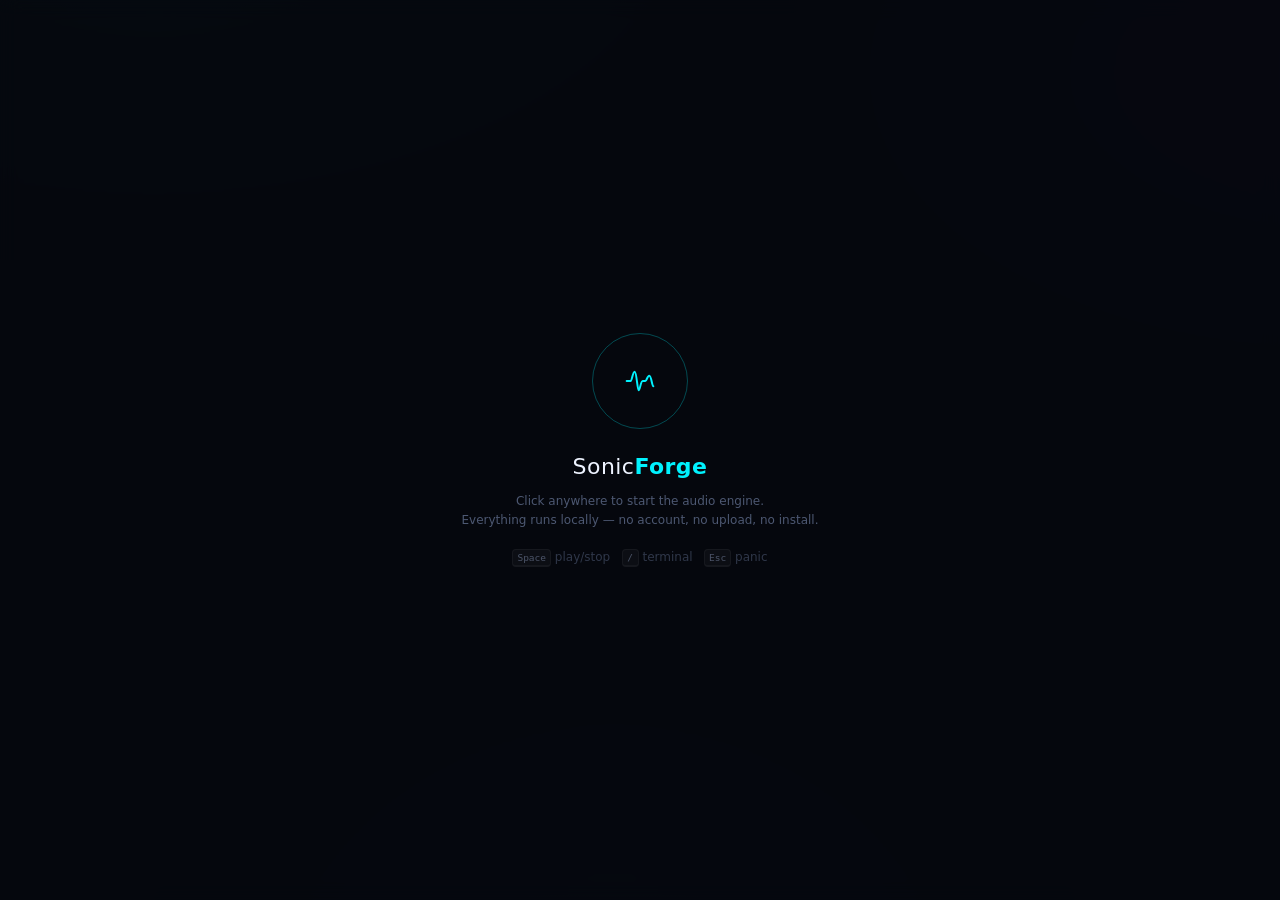
==== index.html @ 9997fc7e "Wrap the CSS and HTML, and write down where the column limit stops CSS is now within the limit apart" ====
<!DOCTYPE html>
<html lang="en" data-theme="dark">
<head>
<meta charset="utf-8">
<meta name="viewport" content="width=device-width, initial-scale=1, viewport-fit=cover">
<title>SonicForge — Precision Tone Generator, Noise Lab & 3D Spectrum Analyser</title>

<meta name="description" content="A 16-channel precision tone generator, seven-colour noise lab, speaker water-eject tool, microphone room calibration and real-time 3D spectrogram. Runs entirely in your browser — nothing is uploaded, nothing is installed.">
<meta name="theme-color" content="#0B0F19">
<meta name="color-scheme" content="dark">

<meta property="og:type" content="website">
<meta property="og:title" content="SonicForge — Forge any frequency">
<meta property="og:description" content="16 parallel tone channels, Voss–McCartney pink noise, automatic speaker calibration, a scriptable terminal and a WebGL 3D spectrogram. 100% client-side, zero install.">
<meta property="og:url" content="https://samtherocket.github.io/sonicforge/">
<meta property="og:image" content="https://samtherocket.github.io/sonicforge/assets/og.png">
<meta property="og:image:width" content="1200">
<meta property="og:image:height" content="630">
<meta property="og:image:alt" content="SonicForge - 16 tone channels and a live 3D spectrogram">
<meta name="twitter:card" content="summary_large_image">
<meta name="twitter:image" content="https://samtherocket.github.io/sonicforge/assets/og.png">

<link rel="icon" href="data:image/svg+xml,%3Csvg xmlns='http://www.w3.org/2000/svg' viewBox='0 0 32 32'%3E%3Crect width='32' height='32' rx='7' fill='%230B0F19'/%3E%3Cpath d='M4 16h3c1 0 1.5-8 3-8s2 16 3 16 1.5-8 3-8h2c1 0 1.5-5 3-5s2 10 3 10' stroke='%2300F2FE' stroke-width='2' fill='none' stroke-linecap='round'/%3E%3C/svg%3E">
<link rel="manifest" href="./manifest.webmanifest">

<link rel="preconnect" href="https://fonts.gstatic.com" crossorigin>
<link rel="stylesheet" href="./css/theme.css">
<link rel="stylesheet" href="./css/components.css">
</head>
<body>

<!-- ====================================================================
     Gesture unlock — every browser requires a user gesture before audio
     ==================================================================== -->
<div
     class="unlock"
     id="unlock"
     role="dialog"
     aria-modal="true"
     aria-labelledby="unlock-title"
     >
  <div class="unlock__inner">
    <div class="unlock__ring">
      <svg
           viewBox="0 0 24 24"
           fill="none"
           stroke="currentColor"
           stroke-width="1.5"
           stroke-linecap="round"
           stroke-linejoin="round"
           aria-hidden="true"
           >
        <path d="M2 12h3c1 0 1.5-7 3-7s2 14 3 14 1.5-7 3-7h2c1 0 1.5-4 3-4s2 8 3 8"/>
      </svg>
    </div>
    <h1 class="unlock__title" id="unlock-title">Sonic<b>Forge</b></h1>
    <p class="unlock__sub">
      Click anywhere to start the audio engine.<br>
      Everything runs locally — no account, no upload, no install.
    </p>
    <p class="unlock__sub" style="margin-top:18px;opacity:.6">
      <span class="kbd">Space</span> play/stop &nbsp; <span class="kbd">/</span> terminal &nbsp; <span class="kbd">Esc</span> panic
    </p>
  </div>
</div>

<div id="app" hidden>

  <!-- ==================================================================
       Header
       ================================================================== -->
  <header class="topbar">
    <button
         class="iconbtn rail-toggle"
         id="rail-toggle"
         aria-label="Toggle presets"
         >
      <svg viewBox="0 0 24 24" fill="none" stroke="currentColor" stroke-width="1.7" stroke-linecap="round"><path d="M4 7h16M4 12h16M4 17h16"/></svg>
    </button>

    <div class="brand">
      <svg
           class="brand__mark"
           viewBox="0 0 32 32"
           fill="none"
           aria-hidden="true"
           >
        <rect
             width="32"
             height="32"
             rx="8"
             fill="#0B0F19"
             stroke="rgba(0,242,254,.25)"
             />
        <path
             d="M4 16h3c1 0 1.5-8 3-8s2 16 3 16 1.5-8 3-8h2c1 0 1.5-5 3-5s2 10 3 10"
             stroke="#00F2FE"
             stroke-width="2"
             stroke-linecap="round"
             />
      </svg>
      <div>
        <div class="brand__name">Sonic<em>Forge</em></div>
        <div class="brand__tag">Forge any frequency</div>
      </div>
    </div>

    <div class="topbar__group">
      <button
           class="btn btn--master btn--primary"
           id="master-play"
           aria-pressed="false"
           >
        <svg viewBox="0 0 24 24" fill="currentColor" aria-hidden="true"><path d="M6 4l14 8-14 8z"/></svg>
        <span id="master-play-label">Play</span>
      </button>
      <button class="btn btn--sm btn--danger" id="panic" title="Panic — silence everything (Esc)">Panic</button>
    </div>

    <div class="topbar__group">
      <span class="label">Master</span>
      <input
           class="range"
           id="master-gain"
           type="range"
           min="-60"
           max="0"
           step="0.1"
           value="-12"
           style="width:104px"
           aria-label="Master level in dBFS"
           >
      <span class="mono" id="master-db" style="min-width:52px;font-size:11px;color:var(--ink-hi)">-12.0 dB</span>
      <div class="meter">
        <span class="meter__bar"><i id="meter-fill"></i><span class="meter__peak" id="meter-peak"></span></span>
        <span class="meter__val" id="meter-val">-∞</span>
      </div>
    </div>

    <div class="topbar__group">
      <span class="label" title="Concert pitch reference">A4</span>
      <select class="input input--sm" id="a4-preset" style="width:96px" aria-label="Pitch standard"></select>
      <div class="input-group" style="width:96px">
        <input
             class="input input--sm mono"
             id="a4-hz"
             type="text"
             inputmode="decimal"
             value="440"
             aria-label="A4 frequency in hertz"
             >
        <span class="input-group__unit">Hz</span>
      </div>
      <span class="badge" id="a4-cents" title="Deviation from ISO 440">0 ¢</span>
    </div>

    <div class="topbar__spacer"></div>

    <div class="topbar__group">
      <span class="label" title="Sample rate sets the Nyquist ceiling — nothing above half the rate can exist">Rate</span>
      <select class="input input--sm" id="sample-rate" style="width:88px" aria-label="Sample rate"></select>
      <span class="badge" id="nyquist-badge" title="Highest synthesisable frequency">24 kHz</span>
    </div>

    <div class="topbar__group">
      <label
           class="switch"
           title="Safety limiter — prevents 16 stacked channels from clipping"
           >
        <input type="checkbox" id="limiter" checked>
        <span class="switch__track"></span>
        <span class="switch__label">Limiter</span>
      </label>
      <button class="iconbtn" id="btn-help" title="Keyboard shortcuts & help">
        <svg viewBox="0 0 24 24" fill="none" stroke="currentColor" stroke-width="1.7" stroke-linecap="round"><path d="M12 16v-5M12 8h.01M12 21a9 9 0 1 0 0-18 9 9 0 0 0 0 18z"/></svg>
      </button>
    </div>
  </header>

  <!-- ==================================================================
       Main
       ================================================================== -->
  <div class="shell">

    <!-- ------------------------- LEFT RAIL ------------------------- -->
    <aside class="rail rail--left" id="rail-left">
      <section class="panel panel--flush">
        <div class="panel__head">
          <svg class="panel__icon" viewBox="0 0 24 24" fill="none" stroke="currentColor" stroke-width="1.7" stroke-linecap="round"><path d="M13 2L4 14h6l-1 8 9-12h-6l1-8z"/></svg>
          <span class="panel__title">Presets</span>
          <span class="panel__spacer"></span>
          <button class="btn btn--xs" id="preset-stop" title="Stop the running preset">Stop</button>
        </div>
        <div class="panel__body panel__body--tight" id="preset-list" style="overflow-y:auto"></div>
      </section>
    </aside>

    <!-- --------------------------- STAGE --------------------------- -->
    <main class="stage">

      <!-- Oscillator -->
      <section class="panel">
        <div class="panel__head">
          <svg class="panel__icon" viewBox="0 0 24 24" fill="none" stroke="currentColor" stroke-width="1.7" stroke-linecap="round"><path d="M2 12h3c1 0 1.5-7 3-7s2 14 3 14 1.5-7 3-7h2c1 0 1.5-4 3-4s2 8 3 8"/></svg>
          <span class="panel__title">Oscillator</span>
          <span class="panel__spacer"></span>
          <span class="badge badge--cyan" id="osc-target">Channel 01</span>
        </div>

        <div class="panel__body">
          <div class="dial-wrap">
            <div class="dial" id="dial">
              <canvas aria-hidden="true"></canvas>
              <div class="dial__core">
                <div class="dial__note" id="dial-note">A4</div>
                <div class="dial__cents" id="dial-cents">0 ¢</div>
                <div class="dial__ch" id="dial-ch">CH 01</div>
              </div>
            </div>

            <div class="grow col" style="gap:12px">
              <div class="freq-readout">
                <input
                     class="freq-readout__value mono"
                     id="freq-input"
                     type="text"
                     inputmode="decimal"
                     value="440.00"
                     aria-label="Frequency in hertz"
                     spellcheck="false"
                     >
                <span class="freq-readout__unit">Hz</span>
              </div>

              <div class="seg" id="wave-seg" role="group" aria-label="Waveform"></div>

              <div class="row row--wrap" style="gap:6px">
                <button class="btn btn--xs" data-freq-step="-12" title="Down one octave">− Oct</button>
                <button class="btn btn--xs" data-freq-step="-1">− Semi</button>
                <button class="btn btn--xs" data-freq-step="1">+ Semi</button>
                <button class="btn btn--xs" data-freq-step="12" title="Up one octave">+ Oct</button>
                <button class="btn btn--xs" id="btn-snap" title="Snap to the nearest chromatic step">Snap</button>
                <span class="grow"></span>
                <button class="btn btn--xs btn--primary" id="btn-add-tone">+ Add tone</button>
              </div>

              <div class="row" style="gap:14px">
                <div class="field grow">
                  <span class="label">Level</span>
                  <div class="row">
                    <input
                         class="range grow"
                         id="ch-gain"
                         type="range"
                         min="-90"
                         max="0"
                         step="0.1"
                         value="-18"
                         aria-label="Channel level"
                         >
                    <span class="mono" id="ch-gain-val" style="min-width:52px;font-size:11px;text-align:right">-18.0</span>
                  </div>
                </div>
                <div class="field grow">
                  <span class="label">Pan</span>
                  <div class="row">
                    <input
                         class="range range--bipolar grow"
                         id="ch-pan"
                         type="range"
                         min="-1"
                         max="1"
                         step="0.01"
                         value="0"
                         aria-label="Channel pan"
                         >
                    <span class="mono" id="ch-pan-val" style="min-width:34px;font-size:11px;text-align:right">C</span>
                  </div>
                </div>
                <div class="field grow">
                  <span class="label">Phase</span>
                  <div class="row">
                    <input
                         class="range range--violet grow"
                         id="ch-phase"
                         type="range"
                         min="0"
                         max="359"
                         step="1"
                         value="0"
                         aria-label="Channel phase"
                         >
                    <span class="mono" id="ch-phase-val" style="min-width:34px;font-size:11px;text-align:right">0°</span>
                  </div>
                </div>
              </div>
            </div>
          </div>
        </div>
      </section>

      <!-- Channels -->
      <section class="panel" style="min-height:0">
        <div class="panel__head">
          <svg class="panel__icon" viewBox="0 0 24 24" fill="none" stroke="currentColor" stroke-width="1.7" stroke-linecap="round" stroke-linejoin="round"><path d="M12 3l9 5-9 5-9-5 9-5zM3 14l9 5 9-5"/></svg>
          <span class="panel__title">Channels</span>
          <span class="badge" id="chan-count">0 / 16 live</span>
          <span class="panel__spacer"></span>
          <button class="btn btn--xs" id="chan-all-on">All on</button>
          <button class="btn btn--xs" id="chan-all-off">All off</button>
          <button class="btn btn--xs" id="chan-reset">Reset</button>
        </div>
        <div class="panel__body panel__body--flush">
          <div class="chan-scroll" id="chan-list" style="max-height:330px"></div>
        </div>
      </section>

      <!-- Noise -->
      <section class="panel">
        <div class="panel__head">
          <svg class="panel__icon" viewBox="0 0 24 24" fill="none" stroke="currentColor" stroke-width="1.7" stroke-linecap="round"><path d="M2 12h4l3-8 4 16 3-8h6"/></svg>
          <span class="panel__title">Noise Generator</span>
          <span class="panel__spacer"></span>
          <span class="badge" id="noise-state">idle</span>
          <button class="btn btn--sm" id="noise-toggle">Start</button>
        </div>

        <div class="panel__body col" style="gap:12px">
          <div>
            <span class="label">Colour A</span>
            <div class="seg" id="noise-a" role="group" aria-label="Primary noise colour" style="margin-top:5px;flex-wrap:wrap"></div>
          </div>

          <div class="row" style="gap:14px;align-items:flex-end">
            <div class="field grow">
              <span class="label">Hybrid blend → B</span>
              <div class="row">
                <input
                     class="range grow"
                     id="noise-blend"
                     type="range"
                     min="0"
                     max="1"
                     step="0.01"
                     value="0"
                     aria-label="Hybrid blend"
                     >
                <select class="input input--xs" id="noise-b" style="width:76px" aria-label="Secondary noise colour"></select>
              </div>
            </div>
            <div class="field" style="width:126px">
              <span class="label">Level</span>
              <div class="row">
                <input
                     class="range grow"
                     id="noise-gain"
                     type="range"
                     min="-90"
                     max="0"
                     step="0.5"
                     value="-24"
                     aria-label="Noise level"
                     >
                <span class="mono" id="noise-gain-val" style="min-width:42px;font-size:11px;text-align:right">-24</span>
              </div>
            </div>
          </div>

          <div class="row row--wrap" style="gap:10px">
            <div class="field" style="width:104px">
              <span class="label">Filter</span>
              <select class="input input--sm" id="noise-shape" aria-label="Shaping filter"></select>
            </div>
            <div class="field" style="width:96px">
              <span class="label">Cutoff</span>
              <div class="input-group">
                <input
                     class="input input--sm mono"
                     id="noise-freq"
                     type="text"
                     inputmode="decimal"
                     value="1000"
                     aria-label="Filter cutoff"
                     >
                <span class="input-group__unit">Hz</span>
              </div>
            </div>
            <div class="field grow" style="min-width:150px">
              <span class="label" title="Boosts masking energy across the 300–3400 Hz speech band">Vocal shield</span>
              <div class="row">
                <input
                     class="range range--violet grow"
                     id="noise-shield"
                     type="range"
                     min="-12"
                     max="12"
                     step="0.5"
                     value="0"
                     aria-label="Vocal band emphasis"
                     >
                <span class="mono" id="noise-shield-val" style="min-width:42px;font-size:11px;text-align:right">0.0</span>
              </div>
            </div>
          </div>

          <p class="hint" id="noise-hint"></p>
        </div>
      </section>
    </main>

    <!-- ------------------------- RIGHT RAIL ------------------------- -->
    <aside class="rail rail--right">

      <!-- Visualiser -->
      <section class="panel">
        <div class="panel__head">
          <svg class="panel__icon" viewBox="0 0 24 24" fill="none" stroke="currentColor" stroke-width="1.7" stroke-linecap="round" stroke-linejoin="round"><path d="M12 2l9 5v10l-9 5-9-5V7l9-5zM12 12l9-5M12 12v10M12 12L3 7"/></svg>
          <span class="panel__title">Field</span>
          <span class="panel__spacer"></span>
          <div class="tabs" id="viz-tabs" style="width:196px">
            <button data-viz="waterfall" class="is-active">3D</button>
            <button data-viz="interference">Phase</button>
            <button data-viz="gonio">L/R</button>
          </div>
        </div>
        <div class="viz" id="viz">
          <canvas id="viz-waterfall"></canvas>
          <canvas id="viz-interference" hidden></canvas>
          <div class="viz__badge" id="viz-badge">WebGL2</div>
          <div class="viz__hud" id="viz-hud"></div>
          <div class="viz__empty" id="viz-empty">Drag to orbit · scroll to zoom</div>
        </div>
      </section>

      <!-- Terminal -->
      <section class="panel panel--accent">
        <div class="panel__head">
          <svg class="panel__icon" viewBox="0 0 24 24" fill="none" stroke="currentColor" stroke-width="1.7" stroke-linecap="round" stroke-linejoin="round"><path d="M5 7l4 4-4 4M12 15h7"/></svg>
          <span class="panel__title">Script Terminal</span>
          <span class="panel__spacer"></span>
          <button class="btn btn--xs" id="term-multiline" title="Toggle multi-line script pad">Pad</button>
          <button class="btn btn--xs" id="term-clear">Clear</button>
          <button class="btn btn--xs btn--danger" id="term-stop" title="Halt execution (Ctrl+C)">Halt</button>
        </div>

        <div class="term" data-term="root">
          <div class="term__log" data-term="log" role="log" aria-live="polite"></div>
          <div class="term__tracker" data-term="tracker" hidden>
            <span class="term__pc" data-term="pc">—</span>
            <span class="term__bar"><i data-term="bar"></i></span>
            <span class="term__count" data-term="count"></span>
          </div>
          <div class="term__prompt">
            <span class="term__caret">›</span>
            <span class="term__ghost" data-term="ghost"></span>
            <input
                 class="term__input"
                 data-term="input"
                 type="text"
                 spellcheck="false"
                 autocomplete="off"
                 autocapitalize="off"
                 placeholder="play(440hz, 1s, sine)"
                 aria-label="Command input"
                 >
          </div>
        </div>
      </section>

      <!-- Calibration -->
      <section class="panel">
        <div class="panel__head">
          <svg class="panel__icon" viewBox="0 0 24 24" fill="none" stroke="currentColor" stroke-width="1.7" stroke-linecap="round" stroke-linejoin="round"><path d="M12 3a3 3 0 0 1 3 3v6a3 3 0 0 1-6 0V6a3 3 0 0 1 3-3zM5 11a7 7 0 0 0 14 0M12 18v3"/></svg>
          <span class="panel__title">Auto-Calibration</span>
          <span class="panel__spacer"></span>
          <span class="badge" id="cal-state">not measured</span>
        </div>
        <div class="panel__body col" style="gap:10px">
          <canvas class="curve" id="cal-curve" width="600" height="224"></canvas>

          <div class="row" style="gap:6px">
            <button class="btn btn--sm btn--primary grow" id="cal-run">Measure room</button>
            <button class="btn btn--sm" id="cal-apply" disabled>Apply</button>
            <button class="btn btn--sm" id="cal-export" disabled title="Download the curve as JSON">↓</button>
          </div>

          <div id="cal-stats" hidden>
            <div class="kv"><span class="kv__k">Round trip</span><span class="kv__v" id="cal-latency">—</span></div>
            <div class="kv"><span class="kv__k">Noise floor</span><span class="kv__v" id="cal-floor">—</span></div>
            <div class="kv"><span class="kv__k">Confidence</span><span class="kv__v" id="cal-confidence">—</span></div>
          </div>

          <p class="note-card" id="cal-note">
            Plays a 3&nbsp;s sweep through your speakers and listens back with the microphone,
            then builds a 10-band correction curve.
            <b class="text-cyan">The audio never leaves this device</b> — the stream is released the
            moment the measurement ends, and nothing is recorded.
          </p>
        </div>
      </section>

      <!-- Concert Mode -->
      <section class="panel">
        <div class="panel__head">
          <svg class="panel__icon" viewBox="0 0 24 24" fill="none" stroke="currentColor" stroke-width="1.7" stroke-linecap="round" stroke-linejoin="round"><path d="M16 19v-1a4 4 0 0 0-4-4H6a4 4 0 0 0-4 4v1M9 7a3 3 0 1 0 0 6 3 3 0 0 0 0-6zM21 19v-1a4 4 0 0 0-3-3.8M16 4.2a4 4 0 0 1 0 7.6"/></svg>
          <span class="panel__title">Concert Mode</span>
          <span class="panel__spacer"></span>
          <span class="badge" id="concert-state">solo</span>
        </div>

        <div class="panel__body col" style="gap:10px">
          <div class="tabs" id="concert-kind">
            <button data-kind="local" class="is-active">Browser</button>
            <button data-kind="relay">LAN</button>
            <button data-kind="peer">P2P</button>
          </div>
          <p class="hint" id="concert-hint"></p>

          <div class="row" id="concert-relay-row" hidden>
            <div class="field grow">
              <span class="label">Relay URL</span>
              <input
                   class="input input--sm mono"
                   id="concert-relay"
                   type="text"
                   placeholder="ws://192.168.1.20:8787"
                   spellcheck="false"
                   >
            </div>
          </div>

          <div class="row" style="gap:6px">
            <button class="btn btn--sm btn--primary grow" id="concert-host">Host room</button>
            <input
                 class="input input--sm mono"
                 id="concert-code"
                 placeholder="CODE"
                 style="width:84px;text-transform:uppercase"
                 maxlength="8"
                 aria-label="Room code"
                 >
            <button class="btn btn--sm grow" id="concert-join">Join</button>
          </div>

          <div id="concert-live" hidden>
            <div class="roomcode" id="concert-room">——————</div>
            <div class="row" style="gap:10px;align-items:flex-start">
              <canvas class="qr" id="concert-qr" width="132" height="132"></canvas>
              <div class="grow col" style="gap:6px">
                <div class="kv"><span class="kv__k">Role</span><span class="kv__v" id="concert-role">master</span></div>
                <div class="kv"><span class="kv__k">Peers</span><span class="kv__v" id="concert-peers">0</span></div>
                <div class="kv"><span class="kv__k">Clock offset</span><span class="kv__v" id="concert-offset">—</span></div>
                <div class="kv"><span class="kv__k">Round trip</span><span class="kv__v" id="concert-rtt">—</span></div>
                <button class="btn btn--xs btn--block" id="concert-copy">Copy join link</button>
              </div>
            </div>

            <div class="divider"></div>

            <div class="field">
              <span class="label">This device phase offset</span>
              <div class="row">
                <input
                     class="range range--violet grow"
                     id="concert-phase"
                     type="range"
                     min="0"
                     max="359"
                     step="1"
                     value="0"
                     aria-label="Device phase offset"
                     >
                <span class="mono" id="concert-phase-val" style="min-width:42px;font-size:11px;text-align:right">0°</span>
              </div>
              <p class="hint" style="margin-top:4px">
                Set one device to 0° and another to 180°, place them a metre apart,
                and play the same tone on both to hear active cancellation.
              </p>
            </div>

            <div id="concert-peer-list" style="margin-top:8px"></div>

            <div class="row" style="gap:6px;margin-top:8px">
              <button class="btn btn--xs grow" id="concert-sync-tone">Sync tone to all</button>
              <button class="btn btn--xs grow" id="concert-push">Push state</button>
              <button class="btn btn--xs btn--danger" id="concert-leave">Leave</button>
            </div>
          </div>

          <div id="concert-peer-pair" hidden>
            <div class="divider"></div>
            <span class="label">Manual pairing code</span>
            <textarea class="input mono" id="concert-signal" rows="3" style="height:auto;padding:6px;font-size:10px" spellcheck="false" placeholder="Paste the other device's code here"></textarea>
            <div class="row" style="gap:6px;margin-top:6px">
              <button class="btn btn--xs grow" id="concert-offer">Create offer</button>
              <button class="btn btn--xs grow" id="concert-accept">Accept code</button>
              <button class="btn btn--xs" id="concert-copy-signal">Copy</button>
            </div>
          </div>
        </div>
      </section>
    </aside>
  </div>

  <!-- ==================================================================
       Status bar
       ================================================================== -->
  <footer class="statusbar">
    <span><span class="status-dot" id="dot-engine"></span><b id="st-engine">booting</b></span>
    <span>SR <b id="st-rate">—</b></span>
    <span>LAT <b id="st-latency">—</b></span>
    <span>VOICES <b id="st-voices">0</b></span>
    <span>GR <b id="st-gr">0.0 dB</b></span>
    <span>FPS <b id="st-fps">—</b></span>
    <span class="statusbar__spacer"></span>
    <span id="st-hint">Press <b>/</b> for the terminal</span>
  </footer>
</div>

<div class="toasts" id="toasts" role="status" aria-live="polite"></div>
<div id="modal-root"></div>

<noscript>
  <div style="padding:40px;text-align:center;color:#b9c4dc;font-family:system-ui">
    <h1 style="color:#00F2FE">SonicForge</h1>
    <p>This is a real-time audio application and requires JavaScript.</p>
  </div>
</noscript>

<script type="module" src="./js/main.js"></script>
</body>
</html>
---- css/theme.css ----
/* ==========================================================================
   SonicForge — Design tokens, reset, and application shell
   Deep onyx substrate · neon cyan actives
   · violet script accents · glassmorphism
   ========================================================================= */

:root {
  /* --- Substrate ------------------------------------------------------- */
  --onyx-900: #05070d;
  --onyx-850: #080b13;
  --onyx-800: #0b0f19;
  --onyx-700: #111726;
  --onyx-600: #18203285;
  --onyx-500: #1d2740;

  /* --- Accents --------------------------------------------------------- */
  --cyan: #00f2fe;
  --cyan-dim: #00b8c4;
  --cyan-glow: rgba(0, 242, 254, 0.45);
  --cyan-wash: rgba(0, 242, 254, 0.08);
  --violet: #7f00ff;
  --violet-lite: #a855f7;
  --violet-glow: rgba(127, 0, 255, 0.45);
  --violet-wash: rgba(127, 0, 255, 0.1);
  --amber: #ffb020;
  --rose: #ff3d71;
  --lime: #29ff9a;

  /* --- Text ------------------------------------------------------------ */
  --ink-hi: #eef3ff;
  --ink: #b9c4dc;
  --ink-mid: #7d89a6;
  --ink-low: #4d5872;

  /* --- Glass ----------------------------------------------------------- */
  --glass-bg: rgba(17, 23, 38, 0.55);
  --glass-bg-solid: rgba(11, 15, 25, 0.92);
  --glass-brd: rgba(255, 255, 255, 0.07);
  --glass-brd-hi: rgba(0, 242, 254, 0.28);
  --glass-blur: 18px;
  --shadow-sm: 0 2px 8px rgba(0, 0, 0, 0.4);
  --shadow: 0 8px 28px rgba(0, 0, 0, 0.55);
  --shadow-lift: 0 18px 44px rgba(0, 0, 0, 0.62);

  /* --- Geometry -------------------------------------------------------- */
  --r-sm: 6px;
  --r: 10px;
  --r-lg: 16px;
  --rail-l: 248px;
  --rail-r: 384px;
  --header-h: 58px;
  --status-h: 26px;
  --gap: 12px;

  /* --- Type ------------------------------------------------------------ */
  --ff-ui:
    "Inter",
    "Segoe UI Variable",
    "Segoe UI",
    system-ui,
    -apple-system,
    sans-serif;
  --ff-mono:
    "JetBrains Mono",
    "SF Mono",
    "Cascadia Code",
    ui-monospace,
    Menlo,
    Consolas,
    monospace;

  --ease: cubic-bezier(0.22, 1, 0.36, 1);
  color-scheme: dark;
}

/* ==========================================================================
   Reset
   ========================================================================= */

*,
*::before,
*::after {
  box-sizing: border-box;
}

html,
body {
  height: 100%;
}

body {
  margin: 0;
  font-family: var(--ff-ui);
  font-size: 13px;
  line-height: 1.45;
  color: var(--ink);
  background: var(--onyx-800);
  overflow: hidden;
  -webkit-font-smoothing: antialiased;
  text-rendering: optimizeLegibility;
}

/* Ambient field: two slow radial auroras over the onyx substrate. */
body::before {
  content: "";
  position: fixed;
  inset: 0;
  z-index: 0;
  pointer-events: none;
  background:
    radial-gradient(
      1100px 620px at 12% -12%,
      rgba(0, 242, 254, 0.1),
      transparent 62%
    ),
    radial-gradient(
      940px 560px at 104% 8%,
      rgba(127, 0, 255, 0.12),
      transparent 60%
    ),
    radial-gradient(
      760px 700px at 48% 116%,
      rgba(0, 120, 255, 0.07),
      transparent 66%
    );
}

button,
input,
select,
textarea {
  font: inherit;
  color: inherit;
}

button {
  cursor: pointer;
  background: none;
  border: none;
  padding: 0;
}

h1,
h2,
h3,
h4,
p,
figure {
  margin: 0;
}

ul {
  margin: 0;
  padding: 0;
  list-style: none;
}

canvas {
  display: block;
}

:focus-visible {
  outline: 2px solid var(--cyan);
  outline-offset: 2px;
  border-radius: var(--r-sm);
}

::selection {
  background: var(--cyan-glow);
  color: var(--onyx-900);
}

/* --- Scrollbars ------------------------------------------------------- */

* {
  scrollbar-width: thin;
  scrollbar-color: rgba(0, 242, 254, 0.22) transparent;
}

::-webkit-scrollbar {
  width: 9px;
  height: 9px;
}

::-webkit-scrollbar-track {
  background: transparent;
}

::-webkit-scrollbar-thumb {
  background: rgba(0, 242, 254, 0.18);
  border-radius: 99px;
  border: 2px solid transparent;
  background-clip: padding-box;
}

::-webkit-scrollbar-thumb:hover {
  background: rgba(0, 242, 254, 0.4);
  background-clip: padding-box;
}

/* ==========================================================================
   Application shell
   ========================================================================= */

#app {
  position: relative;
  z-index: 1;
  display: grid;
  grid-template-rows: var(--header-h) 1fr var(--status-h);
  height: 100vh;
  height: 100dvh;
}

.shell {
  display: grid;
  grid-template-columns: var(--rail-l) minmax(0, 1fr) var(--rail-r);
  gap: var(--gap);
  padding: 0 var(--gap) var(--gap);
  min-height: 0;
}

.rail,
.stage {
  display: flex;
  flex-direction: column;
  gap: var(--gap);
  min-height: 0;
  overflow-y: auto;
  overflow-x: hidden;
  padding-bottom: 2px;
}

/* ==========================================================================
   Header
   ========================================================================= */

.topbar {
  display: flex;
  align-items: center;
  gap: 18px;
  padding: 0 16px;
  border-bottom: 1px solid var(--glass-brd);
  background: linear-gradient(
    180deg,
    rgba(11, 15, 25, 0.9),
    rgba(11, 15, 25, 0.62)
  );
  backdrop-filter: blur(var(--glass-blur));
  -webkit-backdrop-filter: blur(var(--glass-blur));
}

.brand {
  display: flex;
  align-items: center;
  gap: 10px;
  flex-shrink: 0;
}

.brand__mark {
  width: 28px;
  height: 28px;
  flex-shrink: 0;
  filter: drop-shadow(0 0 7px var(--cyan-glow));
}

.brand__name {
  font-size: 15px;
  font-weight: 700;
  letter-spacing: 0.04em;
  color: var(--ink-hi);
}

.brand__name em {
  font-style: normal;
  color: var(--cyan);
}

.brand__tag {
  font-size: 9.5px;
  letter-spacing: 0.22em;
  text-transform: uppercase;
  color: var(--ink-low);
  margin-top: -3px;
}

.topbar__spacer {
  flex: 1;
}

.topbar__group {
  display: flex;
  align-items: center;
  gap: 10px;
  padding: 0 14px;
  border-left: 1px solid var(--glass-brd);
  height: 34px;
}

.topbar__group:first-of-type {
  border-left: none;
}

/* ==========================================================================
   Glass panels
   ========================================================================= */

.panel {
  position: relative;
  border: 1px solid var(--glass-brd);
  border-radius: var(--r-lg);
  background: var(--glass-bg);
  backdrop-filter: blur(var(--glass-blur)) saturate(140%);
  -webkit-backdrop-filter: blur(var(--glass-blur)) saturate(140%);
  box-shadow: var(--shadow), inset 0 1px 0 rgba(255, 255, 255, 0.05);
  display: flex;
  flex-direction: column;
  min-height: 0;
}

/* Specular top edge — the tell that sells frosted glass. */
.panel::after {
  content: "";
  position: absolute;
  inset: 0;
  border-radius: inherit;
  pointer-events: none;
  background: linear-gradient(
    180deg,
    rgba(255, 255, 255, 0.045),
    transparent 38%
  );
}

/*
 * Panels inside a scrolling rail must keep their natural height. Without this
 * they inherit flex-shrink:1, compress to fit the rail, and silently clip
 * their own copy — the calibration note loses its last line and nothing
 * indicates it is missing.
 */
.rail > .panel,
.stage > .panel {
  flex-shrink: 0;
}

/* The one panel that is *meant* to absorb the leftover space and scroll. */
.panel--flush {
  flex: 1 1 0;
  min-height: 200px;
}

.panel--accent {
  border-color: rgba(127, 0, 255, 0.22);
}

.panel__head {
  display: flex;
  align-items: center;
  gap: 9px;
  padding: 10px 14px;
  border-bottom: 1px solid var(--glass-brd);
  flex-shrink: 0;
}

.panel__title {
  font-size: 10.5px;
  font-weight: 650;
  letter-spacing: 0.16em;
  text-transform: uppercase;
  color: var(--ink-mid);
  white-space: nowrap;
}

.panel__icon {
  width: 14px;
  height: 14px;
  color: var(--cyan);
  flex-shrink: 0;
}

.panel--accent .panel__icon {
  color: var(--violet-lite);
}

.panel__spacer {
  flex: 1;
}

.panel__body {
  padding: 13px 14px;
  min-height: 0;
  overflow: auto;
}

.panel__body--tight {
  padding: 8px;
}

.panel__body--flush {
  padding: 0;
  overflow: hidden;
  flex: 1;
}

/* ==========================================================================
   Status bar
   ========================================================================= */

.statusbar {
  display: flex;
  align-items: center;
  gap: 16px;
  padding: 0 16px;
  font-family: var(--ff-mono);
  font-size: 10px;
  letter-spacing: 0.05em;
  color: var(--ink-low);
  border-top: 1px solid var(--glass-brd);
  background: rgba(5, 7, 13, 0.7);
  backdrop-filter: blur(10px);
  -webkit-backdrop-filter: blur(10px);
  overflow: hidden;
  white-space: nowrap;
}

.statusbar b {
  color: var(--ink-mid);
  font-weight: 500;
}

.statusbar__spacer {
  flex: 1;
}

.status-dot {
  display: inline-block;
  width: 6px;
  height: 6px;
  border-radius: 50%;
  background: var(--ink-low);
  margin-right: 5px;
  vertical-align: middle;
  transition: background 0.2s, box-shadow 0.2s;
}

.status-dot--live {
  background: var(--lime);
  box-shadow: 0 0 8px var(--lime);
  animation: pulse-dot 2s var(--ease) infinite;
}

.status-dot--warn {
  background: var(--amber);
  box-shadow: 0 0 8px var(--amber);
}

.status-dot--err {
  background: var(--rose);
  box-shadow: 0 0 8px var(--rose);
}

@keyframes pulse-dot {
  0%,
  100% {
    opacity: 1;
  }
  50% {
    opacity: 0.42;
  }
}

/* ==========================================================================
   Utilities
   ========================================================================= */

.row {
  display: flex;
  align-items: center;
  gap: 8px;
}

.row--wrap {
  flex-wrap: wrap;
}

.row--between {
  justify-content: space-between;
}

.col {
  display: flex;
  flex-direction: column;
  gap: 8px;
}

.grow {
  flex: 1;
  min-width: 0;
}

.mono {
  font-family: var(--ff-mono);
  font-variant-numeric: tabular-nums;
}

.label {
  font-size: 9.5px;
  font-weight: 600;
  letter-spacing: 0.14em;
  text-transform: uppercase;
  color: var(--ink-low);
  white-space: nowrap;
}

.hint {
  font-size: 11px;
  color: var(--ink-low);
  line-height: 1.5;
}

.divider {
  height: 1px;
  background: var(--glass-brd);
  margin: 10px 0;
  flex-shrink: 0;
}

.text-cyan {
  color: var(--cyan);
}
.text-violet {
  color: var(--violet-lite);
}
.text-amber {
  color: var(--amber);
}
.text-rose {
  color: var(--rose);
}
.text-lime {
  color: var(--lime);
}
.text-hi {
  color: var(--ink-hi);
}

.sr-only {
  position: absolute;
  width: 1px;
  height: 1px;
  padding: 0;
  margin: -1px;
  overflow: hidden;
  clip: rect(0, 0, 0, 0);
  white-space: nowrap;
  border: 0;
}

[hidden] {
  display: none !important;
}

/* ==========================================================================
   Responsive
   ========================================================================= */

@media (max-width: 1500px) {
  :root {
    --rail-r: 340px;
    --rail-l: 216px;
  }
}

@media (max-width: 1240px) {
  .shell {
    grid-template-columns: minmax(0, 1fr) var(--rail-r);
  }
  .rail--left {
    display: none;
  }
  .rail--left.is-open {
    display: flex;
    position: fixed;
    top: var(--header-h);
    left: 0;
    bottom: var(--status-h);
    width: 280px;
    z-index: 60;
    padding: var(--gap);
    background: var(--glass-bg-solid);
    backdrop-filter: blur(24px);
    -webkit-backdrop-filter: blur(24px);
    border-right: 1px solid var(--glass-brd-hi);
    box-shadow: var(--shadow-lift);
  }
  .rail-toggle {
    display: inline-flex !important;
  }
}

@media (max-width: 900px) {
  body {
    overflow: auto;
  }
  #app {
    height: auto;
    min-height: 100dvh;
    grid-template-rows: var(--header-h) 1fr var(--status-h);
  }
  .shell {
    grid-template-columns: minmax(0, 1fr);
  }
  .rail--right {
    overflow: visible;
  }
  .rail,
  .stage {
    overflow: visible;
  }
  .topbar {
    gap: 10px;
    overflow-x: auto;
  }
  .topbar__group {
    padding: 0 8px;
  }
}

@media (prefers-reduced-motion: reduce) {
  *,
  *::before,
  *::after {
    animation-duration: 0.001ms !important;
    animation-iteration-count: 1 !important;
    transition-duration: 0.001ms !important;
  }
}
---- css/components.css ----
/* ==========================================================================
   SonicForge — Component layer
   ========================================================================= */

/* ==========================================================================
   Buttons
   ========================================================================= */

.btn {
  display: inline-flex;
  align-items: center;
  justify-content: center;
  gap: 6px;
  height: 30px;
  padding: 0 12px;
  border-radius: var(--r);
  border: 1px solid var(--glass-brd);
  background: rgba(255, 255, 255, 0.032);
  color: var(--ink);
  font-size: 11.5px;
  font-weight: 550;
  letter-spacing: 0.02em;
  white-space: nowrap;
  transition: background 0.16s var(--ease), border-color 0.16s var(--ease),
    color 0.16s var(--ease),
    transform 0.1s var(--ease),
    box-shadow 0.16s var(--ease);
}

.btn:hover:not(:disabled) {
  background: rgba(255, 255, 255, 0.07);
  border-color: rgba(255, 255, 255, 0.16);
  color: var(--ink-hi);
}

.btn:active:not(:disabled) {
  transform: translateY(1px);
}

.btn:disabled {
  opacity: 0.38;
  cursor: not-allowed;
}

.btn svg {
  width: 13px;
  height: 13px;
  flex-shrink: 0;
}

.btn--sm {
  height: 25px;
  padding: 0 9px;
  font-size: 10.5px;
  border-radius: var(--r-sm);
}

.btn--sm svg {
  width: 11px;
  height: 11px;
}

.btn--xs {
  height: 21px;
  padding: 0 7px;
  font-size: 9.5px;
  border-radius: 5px;
}

.btn--block {
  width: 100%;
}

.btn--primary {
  background: linear-gradient(
    135deg,
    rgba(0, 242, 254, 0.16),
    rgba(0, 242, 254, 0.05)
  );
  border-color: rgba(0, 242, 254, 0.42);
  color: var(--cyan);
  text-shadow: 0 0 12px var(--cyan-glow);
}

.btn--primary:hover:not(:disabled) {
  background: linear-gradient(
    135deg,
    rgba(0, 242, 254, 0.28),
    rgba(0, 242, 254, 0.1)
  );
  border-color: var(--cyan);
  color: #d6ffff;
  box-shadow: 0 0 18px rgba(0, 242, 254, 0.24);
}

.btn--violet {
  background: linear-gradient(
    135deg,
    rgba(127, 0, 255, 0.2),
    rgba(127, 0, 255, 0.05)
  );
  border-color: rgba(168, 85, 247, 0.45);
  color: var(--violet-lite);
}

.btn--violet:hover:not(:disabled) {
  background: linear-gradient(
    135deg,
    rgba(127, 0, 255, 0.34),
    rgba(127, 0, 255, 0.12)
  );
  border-color: var(--violet-lite);
  color: #e9d5ff;
  box-shadow: 0 0 18px var(--violet-glow);
}

.btn--danger {
  border-color: rgba(255, 61, 113, 0.4);
  color: var(--rose);
}

.btn--danger:hover:not(:disabled) {
  background: rgba(255, 61, 113, 0.14);
  border-color: var(--rose);
  color: #ffd3de;
}

.btn--ghost {
  border-color: transparent;
  background: transparent;
}

.btn.is-active {
  background: var(--cyan-wash);
  border-color: var(--glass-brd-hi);
  color: var(--cyan);
}

/* Master transport */
.btn--master {
  height: 34px;
  min-width: 104px;
  font-size: 12px;
  font-weight: 700;
  letter-spacing: 0.08em;
  text-transform: uppercase;
}

.btn--master.is-playing {
  background: linear-gradient(
    135deg,
    rgba(255, 61, 113, 0.22),
    rgba(255, 61, 113, 0.06)
  );
  border-color: rgba(255, 61, 113, 0.55);
  color: #ff9db8;
  text-shadow: 0 0 12px rgba(255, 61, 113, 0.5);
}

/* Segmented control */
.seg {
  display: inline-flex;
  padding: 2px;
  gap: 2px;
  border-radius: var(--r);
  border: 1px solid var(--glass-brd);
  background: rgba(0, 0, 0, 0.3);
}

.seg > button {
  padding: 0 9px;
  height: 23px;
  border-radius: 6px;
  font-size: 10.5px;
  font-weight: 600;
  color: var(--ink-low);
  letter-spacing: 0.03em;
  transition: all 0.14s var(--ease);
  white-space: nowrap;
}

.seg > button:hover {
  color: var(--ink);
  background: rgba(255, 255, 255, 0.05);
}

.seg > button.is-active {
  background: var(--cyan-wash);
  color: var(--cyan);
  box-shadow: inset 0 0 0 1px rgba(0, 242, 254, 0.3);
}

.seg--violet > button.is-active {
  background: var(--violet-wash);
  color: var(--violet-lite);
  box-shadow: inset 0 0 0 1px rgba(168, 85, 247, 0.35);
}

/* Icon button */
.iconbtn {
  display: inline-flex;
  align-items: center;
  justify-content: center;
  width: 26px;
  height: 26px;
  border-radius: 7px;
  border: 1px solid transparent;
  color: var(--ink-low);
  transition: all 0.14s var(--ease);
}

.iconbtn:hover {
  background: rgba(255, 255, 255, 0.06);
  color: var(--cyan);
  border-color: var(--glass-brd);
}

.iconbtn svg {
  width: 14px;
  height: 14px;
}

.iconbtn.is-active {
  color: var(--cyan);
  background: var(--cyan-wash);
  border-color: rgba(0, 242, 254, 0.25);
}

.rail-toggle {
  display: none;
}

/* ==========================================================================
   Inputs
   ========================================================================= */

.field {
  display: flex;
  flex-direction: column;
  gap: 4px;
  min-width: 0;
}

.input {
  height: 29px;
  padding: 0 9px;
  width: 100%;
  min-width: 0;
  border-radius: var(--r-sm);
  border: 1px solid var(--glass-brd);
  background: rgba(0, 0, 0, 0.34);
  color: var(--ink-hi);
  font-family: var(--ff-mono);
  font-size: 12px;
  font-variant-numeric: tabular-nums;
  transition: border-color 0.15s var(--ease), box-shadow 0.15s var(--ease),
    background 0.15s var(--ease);
  -moz-appearance: textfield;
}

.input::-webkit-outer-spin-button,
.input::-webkit-inner-spin-button {
  -webkit-appearance: none;
  margin: 0;
}

.input:hover {
  border-color: rgba(255, 255, 255, 0.14);
}

.input:focus {
  outline: none;
  border-color: var(--cyan);
  background: rgba(0, 242, 254, 0.05);
  box-shadow: 0 0 0 3px rgba(0, 242, 254, 0.1);
}

.input--sm {
  height: 24px;
  font-size: 11px;
  padding: 0 6px;
}

.input--xs {
  height: 21px;
  font-size: 10px;
  padding: 0 5px;
}

.input--violet:focus {
  border-color: var(--violet-lite);
  background: rgba(127, 0, 255, 0.07);
  box-shadow: 0 0 0 3px rgba(127, 0, 255, 0.12);
}

.input.is-invalid {
  border-color: var(--rose);
  box-shadow: 0 0 0 3px rgba(255, 61, 113, 0.12);
}

select.input {
  -webkit-appearance: none;
  appearance: none;
  cursor: pointer;
  padding-right: 22px;
  /* Inline data URI. A newline inside url() changes the value, so this
     is the one declaration in the file that cannot be wrapped. */
  background-image: url("data:image/svg+xml;utf8,<svg xmlns='http://www.w3.org/2000/svg' viewBox='0 0 12 12' fill='none' stroke='%237d89a6' stroke-width='1.6'><path d='M3 4.5 6 7.5 9 4.5'/></svg>");
  background-repeat: no-repeat;
  background-position: right 6px center;
  background-size: 11px;
}

select.input option {
  background: var(--onyx-700);
  color: var(--ink-hi);
}

.input-group {
  display: flex;
  align-items: stretch;
  border-radius: var(--r-sm);
  border: 1px solid var(--glass-brd);
  background: rgba(0, 0, 0, 0.34);
  overflow: hidden;
  transition: border-color 0.15s var(--ease), box-shadow 0.15s var(--ease);
}

.input-group:focus-within {
  border-color: var(--cyan);
  box-shadow: 0 0 0 3px rgba(0, 242, 254, 0.1);
}

.input-group .input {
  border: none;
  background: transparent;
  box-shadow: none;
}

.input-group .input:focus {
  background: transparent;
  box-shadow: none;
}

.input-group__unit {
  display: flex;
  align-items: center;
  padding: 0 8px;
  font-family: var(--ff-mono);
  font-size: 10px;
  color: var(--ink-low);
  border-left: 1px solid var(--glass-brd);
  background: rgba(255, 255, 255, 0.022);
  white-space: nowrap;
}

/* --- Range slider ----------------------------------------------------- */

.range {
  -webkit-appearance: none;
  appearance: none;
  width: 100%;
  height: 18px;
  background: transparent;
  cursor: pointer;
  min-width: 0;
}

.range::-webkit-slider-runnable-track {
  height: 3px;
  border-radius: 2px;
  background: linear-gradient(
    90deg,
    var(--cyan) 0%,
    var(--cyan) var(--fill, 50%),
    rgba(255, 255, 255, 0.1) var(--fill, 50%),
    rgba(255, 255, 255, 0.1) 100%
  );
}

.range::-moz-range-track {
  height: 3px;
  border-radius: 2px;
  background: rgba(255, 255, 255, 0.1);
}

.range::-moz-range-progress {
  height: 3px;
  border-radius: 2px;
  background: var(--cyan);
}

.range::-webkit-slider-thumb {
  -webkit-appearance: none;
  width: 12px;
  height: 12px;
  margin-top: -4.5px;
  border-radius: 50%;
  background: var(--ink-hi);
  border: 2px solid var(--onyx-800);
  box-shadow: 0 0 8px var(--cyan-glow);
  transition: transform 0.12s var(--ease);
}

.range::-moz-range-thumb {
  width: 12px;
  height: 12px;
  border-radius: 50%;
  background: var(--ink-hi);
  border: 2px solid var(--onyx-800);
  box-shadow: 0 0 8px var(--cyan-glow);
}

.range:hover::-webkit-slider-thumb {
  transform: scale(1.22);
}

.range--violet::-webkit-slider-runnable-track {
  background: linear-gradient(
    90deg,
    var(--violet-lite) 0%,
    var(--violet-lite) var(--fill, 50%),
    rgba(255, 255, 255, 0.1) var(--fill, 50%),
    rgba(255, 255, 255, 0.1) 100%
  );
}

.range--violet::-webkit-slider-thumb {
  box-shadow: 0 0 8px var(--violet-glow);
}

/* Bipolar (pan / phase) track: centre-anchored fill */
.range--bipolar::-webkit-slider-runnable-track {
  background: linear-gradient(
    90deg,
    rgba(255, 255, 255, 0.1) 0%,
    rgba(255, 255, 255, 0.1) var(--lo, 50%),
    var(--cyan) var(--lo, 50%),
    var(--cyan) var(--hi, 50%),
    rgba(255, 255, 255, 0.1) var(--hi, 50%),
    rgba(255, 255, 255, 0.1) 100%
  );
}

/* --- Switch ----------------------------------------------------------- */

.switch {
  position: relative;
  display: inline-flex;
  align-items: center;
  gap: 8px;
  cursor: pointer;
  user-select: none;
}

.switch input {
  position: absolute;
  opacity: 0;
  width: 0;
  height: 0;
}

.switch__track {
  width: 30px;
  height: 17px;
  border-radius: 99px;
  background: rgba(255, 255, 255, 0.09);
  border: 1px solid var(--glass-brd);
  position: relative;
  flex-shrink: 0;
  transition: background 0.2s var(--ease), border-color 0.2s var(--ease);
}

.switch__track::after {
  content: "";
  position: absolute;
  top: 2px;
  left: 2px;
  width: 11px;
  height: 11px;
  border-radius: 50%;
  background: var(--ink-mid);
  transition: transform 0.2s var(--ease), background 0.2s var(--ease),
    box-shadow 0.2s var(--ease);
}

.switch input:checked + .switch__track {
  background: rgba(0, 242, 254, 0.22);
  border-color: rgba(0, 242, 254, 0.5);
}

.switch input:checked + .switch__track::after {
  transform: translateX(13px);
  background: var(--cyan);
  box-shadow: 0 0 9px var(--cyan-glow);
}

.switch input:focus-visible + .switch__track {
  outline: 2px solid var(--cyan);
  outline-offset: 2px;
}

.switch__label {
  font-size: 11px;
  color: var(--ink-mid);
}

/* ==========================================================================
   Frequency dial
   ========================================================================= */

.dial-wrap {
  display: flex;
  gap: 16px;
  align-items: center;
}

.dial {
  position: relative;
  width: 148px;
  height: 148px;
  flex-shrink: 0;
  cursor: grab;
  touch-action: none;
  user-select: none;
  -webkit-user-select: none;
}

.dial.is-dragging {
  cursor: grabbing;
}

.dial canvas {
  width: 100%;
  height: 100%;
  border-radius: 50%;
}

.dial__core {
  position: absolute;
  inset: 26px;
  border-radius: 50%;
  display: flex;
  flex-direction: column;
  align-items: center;
  justify-content: center;
  pointer-events: none;
  background: radial-gradient(
    circle at 50% 32%,
    rgba(24, 33, 56, 0.96),
    rgba(6, 9, 16, 0.99)
  );
  border: 1px solid rgba(0, 242, 254, 0.14);
  box-shadow:
    inset 0 2px 14px rgba(0, 0, 0, 0.75),
    0 0 22px rgba(0, 242, 254, 0.1);
}

.dial__note {
  font-family: var(--ff-mono);
  font-size: 21px;
  font-weight: 700;
  color: var(--ink-hi);
  line-height: 1;
  letter-spacing: 0.02em;
}

.dial__cents {
  font-family: var(--ff-mono);
  font-size: 9.5px;
  color: var(--ink-low);
  margin-top: 3px;
  letter-spacing: 0.06em;
}

.dial__cents.is-sharp {
  color: var(--amber);
}

.dial__cents.is-flat {
  color: var(--cyan-dim);
}

.dial__ch {
  font-size: 8.5px;
  letter-spacing: 0.2em;
  text-transform: uppercase;
  color: var(--violet-lite);
  margin-top: 6px;
}

.freq-readout {
  display: flex;
  align-items: baseline;
  gap: 6px;
  font-family: var(--ff-mono);
}

.freq-readout__value {
  font-size: 40px;
  font-weight: 200;
  letter-spacing: -0.02em;
  color: var(--ink-hi);
  line-height: 1;
  background: none;
  border: none;
  padding: 0;
  width: 100%;
  max-width: 230px;
  font-variant-numeric: tabular-nums;
}

.freq-readout__value:focus {
  outline: none;
  color: var(--cyan);
  text-shadow: 0 0 22px var(--cyan-glow);
}

.freq-readout__unit {
  font-size: 15px;
  color: var(--ink-low);
  font-weight: 300;
}

/* ==========================================================================
   Channel strips
   ========================================================================= */

.chan-head,
.chan {
  display: grid;
  /* index, power, wave, frequency, note, level, pan, phase, flags */
  grid-template-columns:
    26px 30px 68px minmax(70px, 1fr) 46px
    minmax(56px, 78px) minmax(52px, 70px) 48px 42px;
  align-items: center;
  gap: 6px;
  padding: 0 8px;
}

.chan-head {
  height: 24px;
  position: sticky;
  top: 0;
  z-index: 3;
  background: rgba(8, 11, 19, 0.96);
  backdrop-filter: blur(8px);
  -webkit-backdrop-filter: blur(8px);
  border-bottom: 1px solid var(--glass-brd);
}

.chan-head > span {
  font-size: 8.5px;
  font-weight: 650;
  letter-spacing: 0.13em;
  text-transform: uppercase;
  color: var(--ink-low);
  overflow: hidden;
  text-overflow: ellipsis;
  white-space: nowrap;
}

.chan {
  height: 34px;
  border-bottom: 1px solid rgba(255, 255, 255, 0.035);
  transition: background 0.14s var(--ease), box-shadow 0.14s var(--ease);
  position: relative;
}

.chan:hover {
  background: rgba(255, 255, 255, 0.028);
}

.chan.is-selected {
  background: linear-gradient(90deg, rgba(0, 242, 254, 0.09), transparent 70%);
  box-shadow: inset 2px 0 0 var(--cyan);
}

.chan.is-live .chan__idx {
  color: var(--cyan);
  text-shadow: 0 0 9px var(--cyan-glow);
}

.chan.is-muted {
  opacity: 0.42;
}

.chan__idx {
  font-family: var(--ff-mono);
  font-size: 10px;
  color: var(--ink-low);
  text-align: center;
  cursor: pointer;
  font-variant-numeric: tabular-nums;
  transition: color 0.16s, text-shadow 0.16s;
}

.chan__power {
  display: flex;
  align-items: center;
  justify-content: center;
  width: 19px;
  height: 19px;
  margin: 0 auto;
  border-radius: 50%;
  border: 1.5px solid var(--ink-low);
  color: transparent;
  transition: all 0.18s var(--ease);
}

.chan__power::after {
  content: "";
  width: 6px;
  height: 6px;
  border-radius: 50%;
  background: var(--ink-low);
  transition: all 0.18s var(--ease);
}

.chan.is-on .chan__power {
  border-color: var(--cyan);
  box-shadow: 0 0 11px rgba(0, 242, 254, 0.32);
}

.chan.is-on .chan__power::after {
  background: var(--cyan);
  box-shadow: 0 0 7px var(--cyan);
}

.chan__flags {
  display: flex;
  gap: 3px;
  justify-content: flex-end;
}

.flag {
  width: 19px;
  height: 19px;
  border-radius: 5px;
  font-size: 9px;
  font-weight: 700;
  display: inline-flex;
  align-items: center;
  justify-content: center;
  border: 1px solid var(--glass-brd);
  color: var(--ink-low);
  transition: all 0.14s var(--ease);
}

.flag:hover {
  color: var(--ink);
  border-color: rgba(255, 255, 255, 0.2);
}

.flag.is-on[data-flag="m"] {
  background: rgba(255, 61, 113, 0.2);
  border-color: var(--rose);
  color: var(--rose);
}

.flag.is-on[data-flag="s"] {
  background: rgba(255, 176, 32, 0.2);
  border-color: var(--amber);
  color: var(--amber);
}

.chan__meter {
  height: 3px;
  border-radius: 2px;
  background: rgba(255, 255, 255, 0.07);
  overflow: hidden;
  position: relative;
}

.chan__meter i {
  position: absolute;
  inset: 0 100% 0 0;
  background: linear-gradient(90deg, var(--cyan-dim), var(--cyan));
  transition: right 0.07s linear;
  box-shadow: 0 0 6px var(--cyan-glow);
}

.chan-scroll {
  overflow-y: auto;
  max-height: 100%;
}

/* ==========================================================================
   Terminal
   ========================================================================= */

.term {
  display: flex;
  flex-direction: column;
  min-height: 0;
  flex: 1;
}

.term__log {
  flex: 1;
  min-height: 132px;
  max-height: 268px;
  overflow-y: auto;
  padding: 9px 11px;
  font-family: var(--ff-mono);
  font-size: 10.5px;
  line-height: 1.62;
  background: rgba(0, 0, 0, 0.36);
  border-bottom: 1px solid var(--glass-brd);
  scroll-behavior: smooth;
  overscroll-behavior: contain;
}

.term__line {
  display: flex;
  gap: 7px;
  white-space: pre-wrap;
  word-break: break-word;
  animation: term-in 0.2s var(--ease);
}

@keyframes term-in {
  from {
    opacity: 0;
    transform: translateX(-4px);
  }
}

.term__ts {
  color: var(--ink-low);
  flex-shrink: 0;
  opacity: 0.6;
  font-size: 9.5px;
  padding-top: 1px;
}

.term__msg {
  flex: 1;
  min-width: 0;
}

.term__line--in .term__msg {
  color: var(--violet-lite);
}
.term__line--ok .term__msg {
  color: var(--lime);
}
.term__line--exec .term__msg {
  color: var(--cyan);
}
.term__line--warn .term__msg {
  color: var(--amber);
}
.term__line--err .term__msg {
  color: var(--rose);
}
.term__line--dim .term__msg {
  color: var(--ink-low);
}

.term__prompt {
  display: flex;
  align-items: center;
  gap: 8px;
  padding: 0 11px;
  height: 36px;
  background: rgba(0, 0, 0, 0.3);
  flex-shrink: 0;
  position: relative;
}

.term__caret {
  color: var(--violet-lite);
  font-family: var(--ff-mono);
  font-size: 12px;
  font-weight: 700;
  flex-shrink: 0;
  text-shadow: 0 0 10px var(--violet-glow);
}

.term__input {
  flex: 1;
  background: none;
  border: none;
  outline: none;
  color: var(--ink-hi);
  font-family: var(--ff-mono);
  font-size: 12px;
  min-width: 0;
}

.term__input::placeholder {
  color: var(--ink-low);
  opacity: 0.65;
}

.term__ghost {
  position: absolute;
  left: 27px;
  font-family: var(--ff-mono);
  font-size: 12px;
  color: var(--ink-low);
  opacity: 0.4;
  pointer-events: none;
  white-space: pre;
}

/* Execution tracker */
.term__tracker {
  display: flex;
  align-items: center;
  gap: 9px;
  padding: 7px 11px;
  border-top: 1px solid var(--glass-brd);
  background: rgba(127, 0, 255, 0.07);
  font-family: var(--ff-mono);
  font-size: 10px;
  flex-shrink: 0;
}

.term__tracker[hidden] {
  display: none;
}

.term__pc {
  color: var(--violet-lite);
  font-weight: 700;
  white-space: nowrap;
}

.term__bar {
  flex: 1;
  height: 3px;
  border-radius: 2px;
  background: rgba(255, 255, 255, 0.08);
  overflow: hidden;
  min-width: 30px;
}

.term__bar i {
  display: block;
  height: 100%;
  width: 0;
  background: linear-gradient(90deg, var(--violet), var(--violet-lite));
  box-shadow: 0 0 8px var(--violet-glow);
}

.term__count {
  color: var(--cyan);
  min-width: 62px;
  text-align: right;
  font-variant-numeric: tabular-nums;
  white-space: nowrap;
}

/* ==========================================================================
   Presets
   ========================================================================= */

.preset-group + .preset-group {
  margin-top: 13px;
}

.preset-group__title {
  font-size: 8.5px;
  font-weight: 700;
  letter-spacing: 0.18em;
  text-transform: uppercase;
  color: var(--ink-low);
  margin-bottom: 6px;
  display: flex;
  align-items: center;
  gap: 6px;
}

.preset-group__title::after {
  content: "";
  flex: 1;
  height: 1px;
  background: var(--glass-brd);
}

.preset {
  display: flex;
  align-items: flex-start;
  gap: 9px;
  width: 100%;
  padding: 8px 9px;
  border-radius: var(--r);
  border: 1px solid transparent;
  text-align: left;
  transition: all 0.16s var(--ease);
  margin-bottom: 3px;
}

.preset:hover {
  background: rgba(255, 255, 255, 0.045);
  border-color: var(--glass-brd);
  transform: translateX(2px);
}

.preset.is-running {
  background: var(--cyan-wash);
  border-color: var(--glass-brd-hi);
}

.preset__glyph {
  width: 25px;
  height: 25px;
  border-radius: 7px;
  display: grid;
  place-items: center;
  flex-shrink: 0;
  background: rgba(0, 242, 254, 0.1);
  color: var(--cyan);
  border: 1px solid rgba(0, 242, 254, 0.18);
}

.preset__glyph svg {
  width: 13px;
  height: 13px;
}

.preset--warn .preset__glyph {
  background: rgba(255, 176, 32, 0.1);
  color: var(--amber);
  border-color: rgba(255, 176, 32, 0.22);
}

.preset--violet .preset__glyph {
  background: var(--violet-wash);
  color: var(--violet-lite);
  border-color: rgba(168, 85, 247, 0.24);
}

.preset__text {
  min-width: 0;
  flex: 1;
}

.preset__name {
  font-size: 11.5px;
  font-weight: 600;
  color: var(--ink);
  display: block;
  line-height: 1.3;
}

.preset:hover .preset__name {
  color: var(--ink-hi);
}

.preset__desc {
  font-size: 9.5px;
  color: var(--ink-low);
  display: block;
  line-height: 1.4;
  margin-top: 1px;
}

/* ==========================================================================
   Visualiser
   ========================================================================= */

.viz {
  position: relative;
  width: 100%;
  min-height: 268px;
  flex: 1;
  background:
    radial-gradient(
      circle at 50% 100%,
      rgba(0, 242, 254, 0.06),
      transparent 62%
    ),
    
    var(--onyx-900);
  overflow: hidden;
}

.viz canvas {
  position: absolute;
  inset: 0;
  width: 100%;
  height: 100%;
  touch-action: none;
}

.viz__hud {
  position: absolute;
  left: 10px;
  bottom: 9px;
  display: flex;
  gap: 12px;
  font-family: var(--ff-mono);
  font-size: 9px;
  color: var(--ink-low);
  pointer-events: none;
  letter-spacing: 0.06em;
  text-shadow: 0 1px 3px #000;
}

.viz__hud b {
  color: var(--cyan);
  font-weight: 600;
}

.viz__badge {
  position: absolute;
  right: 10px;
  top: 9px;
  padding: 2px 7px;
  border-radius: 99px;
  font-family: var(--ff-mono);
  font-size: 8.5px;
  letter-spacing: 0.12em;
  text-transform: uppercase;
  background: rgba(0, 0, 0, 0.55);
  border: 1px solid var(--glass-brd);
  color: var(--ink-low);
  pointer-events: none;
}

.viz__empty {
  position: absolute;
  inset: 0;
  display: grid;
  place-items: center;
  text-align: center;
  color: var(--ink-low);
  font-size: 11px;
  pointer-events: none;
  transition: opacity 0.4s var(--ease);
}

/* ==========================================================================
   Meters
   ========================================================================= */

.meter {
  display: flex;
  align-items: center;
  gap: 6px;
}

.meter__bar {
  position: relative;
  width: 74px;
  height: 5px;
  border-radius: 3px;
  background: rgba(255, 255, 255, 0.08);
  overflow: hidden;
}

.meter__bar i {
  position: absolute;
  inset: 0 100% 0 0;
  background: linear-gradient(
    90deg,
    var(--lime) 0%,
    var(--lime) 62%,
    var(--amber) 82%,
    var(--rose) 100%
  );
  background-size: 74px 100%;
  transition: right 0.06s linear;
}

.meter__peak {
  position: absolute;
  top: 0;
  bottom: 0;
  width: 2px;
  background: var(--ink-hi);
  opacity: 0.85;
  transition: left 0.14s linear;
}

.meter__val {
  font-family: var(--ff-mono);
  font-size: 9.5px;
  color: var(--ink-mid);
  min-width: 46px;
  text-align: right;
  font-variant-numeric: tabular-nums;
}

.meter__val.is-clip {
  color: var(--rose);
  font-weight: 700;
}

/* Calibration curve chart */
.curve {
  width: 100%;
  height: 112px;
  border-radius: var(--r-sm);
  background: rgba(0, 0, 0, 0.34);
  border: 1px solid var(--glass-brd);
  display: block;
}

/* ==========================================================================
   Badges, tabs, cards
   ========================================================================= */

.badge {
  display: inline-flex;
  align-items: center;
  gap: 4px;
  padding: 1px 7px;
  border-radius: 99px;
  font-family: var(--ff-mono);
  font-size: 9px;
  letter-spacing: 0.08em;
  text-transform: uppercase;
  border: 1px solid var(--glass-brd);
  color: var(--ink-low);
  background: rgba(255, 255, 255, 0.025);
  white-space: nowrap;
}

.badge--cyan {
  color: var(--cyan);
  border-color: rgba(0, 242, 254, 0.3);
  background: var(--cyan-wash);
}

.badge--violet {
  color: var(--violet-lite);
  border-color: rgba(168, 85, 247, 0.32);
  background: var(--violet-wash);
}

.badge--lime {
  color: var(--lime);
  border-color: rgba(41, 255, 154, 0.3);
  background: rgba(41, 255, 154, 0.08);
}

.badge--amber {
  color: var(--amber);
  border-color: rgba(255, 176, 32, 0.3);
  background: rgba(255, 176, 32, 0.08);
}

.badge--rose {
  color: var(--rose);
  border-color: rgba(255, 61, 113, 0.32);
  background: rgba(255, 61, 113, 0.08);
}

.tabs {
  display: flex;
  gap: 2px;
  padding: 3px;
  border-radius: var(--r);
  background: rgba(0, 0, 0, 0.3);
  border: 1px solid var(--glass-brd);
}

.tabs > button {
  flex: 1;
  height: 24px;
  border-radius: 6px;
  font-size: 10px;
  font-weight: 650;
  letter-spacing: 0.08em;
  text-transform: uppercase;
  color: var(--ink-low);
  transition: all 0.14s var(--ease);
}

.tabs > button:hover {
  color: var(--ink);
}

.tabs > button.is-active {
  background: rgba(255, 255, 255, 0.07);
  color: var(--cyan);
  box-shadow: inset 0 0 0 1px rgba(0, 242, 254, 0.22);
}

.kv {
  display: flex;
  justify-content: space-between;
  align-items: baseline;
  gap: 8px;
  padding: 3px 0;
  font-size: 11px;
}

.kv__k {
  color: var(--ink-low);
  white-space: nowrap;
}

.kv__v {
  font-family: var(--ff-mono);
  color: var(--ink-hi);
  font-variant-numeric: tabular-nums;
  text-align: right;
  overflow: hidden;
  text-overflow: ellipsis;
}

.note-card {
  padding: 9px 11px;
  border-radius: var(--r);
  border: 1px solid var(--glass-brd);
  background: rgba(0, 0, 0, 0.22);
  font-size: 11px;
  line-height: 1.55;
  color: var(--ink-mid);
}

.note-card--warn {
  border-color: rgba(255, 176, 32, 0.28);
  background: rgba(255, 176, 32, 0.06);
}

.note-card--violet {
  border-color: rgba(168, 85, 247, 0.26);
  background: rgba(127, 0, 255, 0.06);
}

/* ==========================================================================
   Concert Mode
   ========================================================================= */

.roomcode {
  font-family: var(--ff-mono);
  font-size: 25px;
  font-weight: 700;
  letter-spacing: 0.3em;
  color: var(--cyan);
  text-shadow: 0 0 22px var(--cyan-glow);
  text-align: center;
  padding: 9px 0 9px 0.3em;
  user-select: all;
}

.qr {
  width: 132px;
  height: 132px;
  image-rendering: pixelated;
  border-radius: var(--r-sm);
  background: #fff;
  padding: 6px;
  flex-shrink: 0;
}

.peer {
  display: flex;
  align-items: center;
  gap: 8px;
  padding: 6px 8px;
  border-radius: var(--r-sm);
  background: rgba(255, 255, 255, 0.028);
  border: 1px solid var(--glass-brd);
  margin-bottom: 4px;
  font-size: 11px;
}

.peer__id {
  font-family: var(--ff-mono);
  color: var(--ink-hi);
  font-size: 11px;
}

.peer__meta {
  font-family: var(--ff-mono);
  font-size: 9.5px;
  color: var(--ink-low);
  margin-left: auto;
  text-align: right;
  white-space: nowrap;
}

/* ==========================================================================
   Modal
   ========================================================================= */

.modal-backdrop {
  position: fixed;
  inset: 0;
  z-index: 200;
  display: grid;
  place-items: center;
  padding: 20px;
  background: rgba(5, 7, 13, 0.72);
  backdrop-filter: blur(6px);
  -webkit-backdrop-filter: blur(6px);
  animation: fade-in 0.18s var(--ease);
}

@keyframes fade-in {
  from {
    opacity: 0;
  }
}

.modal {
  width: min(460px, 100%);
  max-height: 86vh;
  overflow: auto;
  border-radius: var(--r-lg);
  border: 1px solid var(--glass-brd-hi);
  background: var(--glass-bg-solid);
  box-shadow: var(--shadow-lift);
  padding: 20px;
  animation: modal-in 0.22s var(--ease);
}

@keyframes modal-in {
  from {
    opacity: 0;
    transform: translateY(12px) scale(0.985);
  }
}

.modal__title {
  font-size: 15px;
  font-weight: 650;
  color: var(--ink-hi);
  margin-bottom: 7px;
}

.modal__body {
  font-size: 12px;
  line-height: 1.65;
  color: var(--ink-mid);
  margin-bottom: 17px;
}

.modal__actions {
  display: flex;
  gap: 8px;
  justify-content: flex-end;
}

/* ==========================================================================
   Gesture-unlock overlay
   ========================================================================= */

.unlock {
  position: fixed;
  inset: 0;
  z-index: 300;
  display: grid;
  place-items: center;
  background: rgba(5, 7, 13, 0.9);
  backdrop-filter: blur(9px);
  -webkit-backdrop-filter: blur(9px);
  cursor: pointer;
  transition: opacity 0.4s var(--ease);
  padding: 20px;
}

.unlock.is-gone {
  opacity: 0;
  pointer-events: none;
}

.unlock__inner {
  text-align: center;
  max-width: 400px;
}

.unlock__ring {
  width: 96px;
  height: 96px;
  margin: 0 auto 22px;
  border-radius: 50%;
  border: 1px solid rgba(0, 242, 254, 0.28);
  display: grid;
  place-items: center;
  position: relative;
  color: var(--cyan);
}

.unlock__ring::before,
.unlock__ring::after {
  content: "";
  position: absolute;
  inset: -1px;
  border-radius: 50%;
  border: 1px solid var(--cyan);
  animation: ripple 2.6s var(--ease) infinite;
  opacity: 0;
}

.unlock__ring::after {
  animation-delay: 1.3s;
}

@keyframes ripple {
  0% {
    transform: scale(1);
    opacity: 0.55;
  }
  100% {
    transform: scale(1.75);
    opacity: 0;
  }
}

.unlock__ring svg {
  width: 32px;
  height: 32px;
}

.unlock__title {
  font-size: 22px;
  font-weight: 250;
  color: var(--ink-hi);
  letter-spacing: 0.02em;
}

.unlock__title b {
  font-weight: 700;
  color: var(--cyan);
}

.unlock__sub {
  font-size: 12px;
  color: var(--ink-low);
  margin-top: 9px;
  line-height: 1.6;
}

/* ==========================================================================
   Toast
   ========================================================================= */

.toasts {
  position: fixed;
  bottom: calc(var(--status-h) + 12px);
  right: 14px;
  z-index: 250;
  display: flex;
  flex-direction: column;
  gap: 7px;
  pointer-events: none;
  max-width: min(360px, calc(100vw - 28px));
}

.toast {
  display: flex;
  align-items: flex-start;
  gap: 8px;
  padding: 9px 13px;
  border-radius: var(--r);
  border: 1px solid var(--glass-brd-hi);
  background: var(--glass-bg-solid);
  box-shadow: var(--shadow-lift);
  font-size: 11.5px;
  color: var(--ink);
  animation: toast-in 0.26s var(--ease);
  pointer-events: auto;
  backdrop-filter: blur(14px);
  -webkit-backdrop-filter: blur(14px);
}

.toast.is-out {
  animation: toast-out 0.24s var(--ease) forwards;
}

.toast--err {
  border-color: rgba(255, 61, 113, 0.45);
}
.toast--warn {
  border-color: rgba(255, 176, 32, 0.45);
}
.toast--ok {
  border-color: rgba(41, 255, 154, 0.4);
}

.toast svg {
  width: 14px;
  height: 14px;
  flex-shrink: 0;
  margin-top: 1px;
}

@keyframes toast-in {
  from {
    opacity: 0;
    transform: translateX(22px);
  }
}

@keyframes toast-out {
  to {
    opacity: 0;
    transform: translateX(22px);
  }
}

/* ==========================================================================
   Misc
   ========================================================================= */

.spinner {
  width: 13px;
  height: 13px;
  border-radius: 50%;
  border: 2px solid rgba(0, 242, 254, 0.2);
  border-top-color: var(--cyan);
  animation: spin 0.72s linear infinite;
  flex-shrink: 0;
}

@keyframes spin {
  to {
    transform: rotate(360deg);
  }
}

.kbd {
  display: inline-block;
  padding: 0 4px;
  min-width: 17px;
  text-align: center;
  border-radius: 4px;
  border: 1px solid var(--glass-brd);
  border-bottom-width: 2px;
  background: rgba(255, 255, 255, 0.05);
  font-family: var(--ff-mono);
  font-size: 9.5px;
  color: var(--ink-mid);
}

.dtmf-pad {
  display: grid;
  grid-template-columns: repeat(4, 1fr);
  gap: 4px;
}

.dtmf-pad button {
  height: 30px;
  border-radius: var(--r-sm);
  border: 1px solid var(--glass-brd);
  background: rgba(255, 255, 255, 0.03);
  font-family: var(--ff-mono);
  font-size: 12px;
  font-weight: 600;
  color: var(--ink);
  transition: all 0.1s var(--ease);
}

.dtmf-pad button:hover {
  background: var(--cyan-wash);
  border-color: var(--glass-brd-hi);
  color: var(--cyan);
}

.dtmf-pad button:active,
.dtmf-pad button.is-lit {
  background: rgba(0, 242, 254, 0.24);
  color: #d6ffff;
  box-shadow: 0 0 14px rgba(0, 242, 254, 0.3);
}
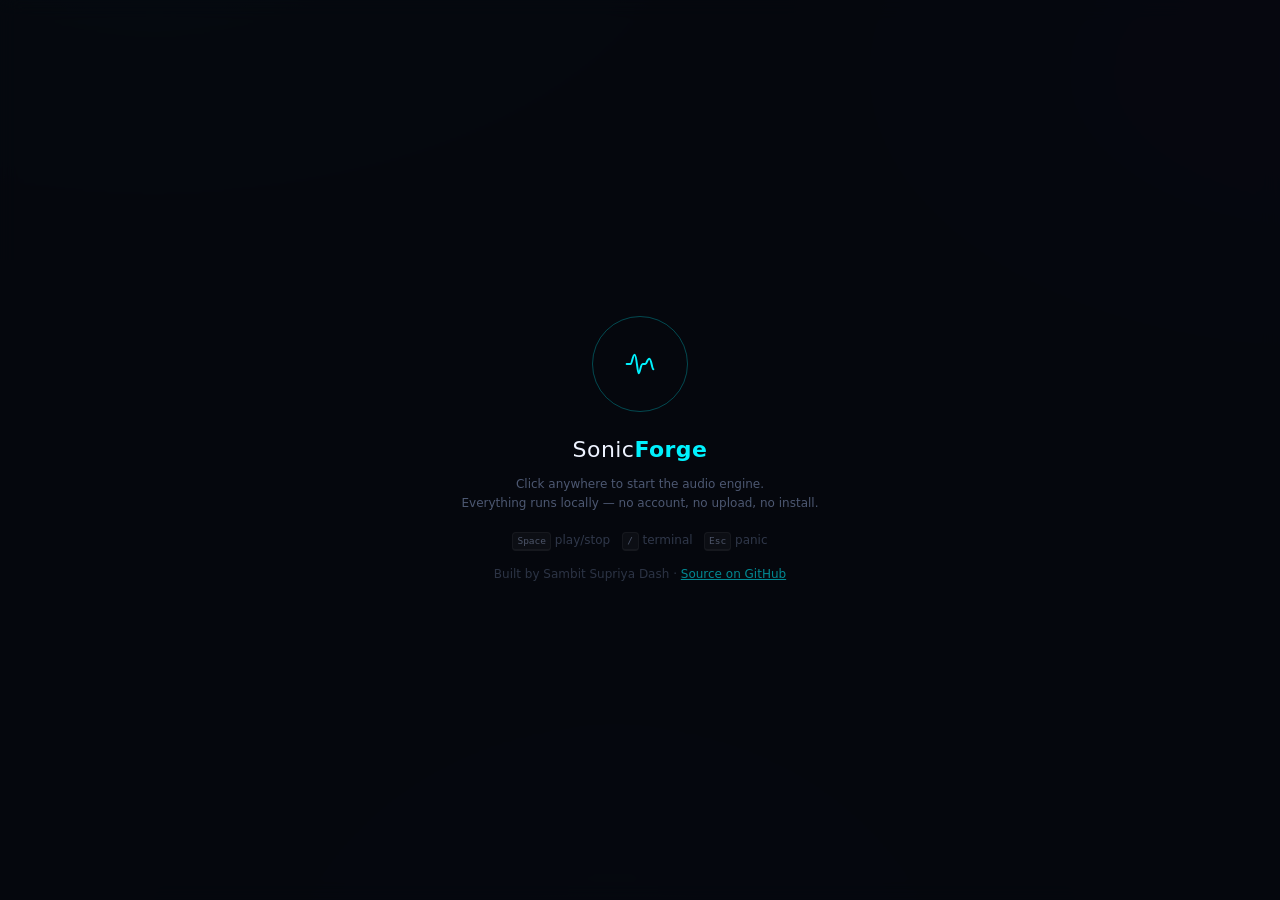
==== commit a6b95747: "Credit the author on the page, in the docs and in the licence The name appeared only in the author m" ====
--- a/index.html
+++ b/index.html
@@ -23,9 +23,155 @@
 <link rel="icon" href="data:image/svg+xml,%3Csvg xmlns='http://www.w3.org/2000/svg' viewBox='0 0 32 32'%3E%3Crect width='32' height='32' rx='7' fill='%230B0F19'/%3E%3Cpath d='M4 16h3c1 0 1.5-8 3-8s2 16 3 16 1.5-8 3-8h2c1 0 1.5-5 3-5s2 10 3 10' stroke='%2300F2FE' stroke-width='2' fill='none' stroke-linecap='round'/%3E%3C/svg%3E">
 <link rel="manifest" href="./manifest.webmanifest">
 
+<!-- Canonical. The app is reachable from more than one origin; this names
+     the one search engines should index and attribute. -->
+<link rel="canonical" href="https://samtherocket.github.io/sonicforge/">
+<link rel="alternate" type="text/plain"
+      href="https://samtherocket.github.io/sonicforge/llms.txt"
+      title="Plain-text summary for language models">
+
+<!-- Ownership proof for Google Search Console. Not a tracker: it is an
+     opaque token Google reads once to confirm whoever added it controls
+     this document, and it sends nothing anywhere. -->
+<meta name="google-site-verification"
+      content="z6RCKOnzZ9fZC-AYXMPnsxymvcfiMzWlnWJh5D--Mg0">
+
+<meta name="author" content="Sambit Supriya Dash">
+<meta name="application-name" content="SonicForge">
+<meta name="apple-mobile-web-app-title" content="SonicForge">
+<meta name="apple-mobile-web-app-capable" content="yes">
+<meta name="robots"
+      content="index, follow, max-image-preview:large, max-snippet:-1">
+
+<meta name="twitter:title" content="SonicForge — Forge any frequency">
+<meta name="twitter:description"
+      content="16 tone channels with real phase control, seven noise
+               colours, mic room calibration and a WebGL 3D spectrogram.
+               Free, no install, nothing uploaded.">
+
 <link rel="preconnect" href="https://fonts.gstatic.com" crossorigin>
 <link rel="stylesheet" href="./css/theme.css">
 <link rel="stylesheet" href="./css/components.css">
+
+<!-- Structured data. Describes the application to search engines and to
+     answer engines that read schema.org rather than prose. -->
+<script type="application/ld+json">
+{
+  "@context": "https://schema.org",
+  "@graph": [
+    {
+      "@type": "WebApplication",
+      "@id": "https://samtherocket.github.io/sonicforge/#app",
+      "name": "SonicForge",
+      "alternateName": "SonicForge Tone Generator",
+      "url": "https://samtherocket.github.io/sonicforge/",
+      "applicationCategory": "MultimediaApplication",
+      "applicationSubCategory": "Audio signal generator",
+      "operatingSystem": "Any modern browser (Chrome, Edge, Firefox, Safari)",
+      "browserRequirements": "Requires Web Audio API and JavaScript",
+      "softwareVersion": "1.0",
+      "inLanguage": "en",
+      "isAccessibleForFree": true,
+      "offers": {
+        "@type": "Offer",
+        "price": "0",
+        "priceCurrency": "USD"
+      },
+      "license": "https://opensource.org/licenses/MIT",
+      "image": "https://samtherocket.github.io/sonicforge/assets/og.png",
+      "screenshot":
+        "https://samtherocket.github.io/sonicforge/assets/screenshot.png",
+      "description": "A browser-based precision audio instrument: 16 tone channels with real phase control, seven noise colours, microphone room calibration, a scripting terminal and a WebGL 3D spectrogram. Runs entirely client-side with nothing uploaded, and works offline.",
+      "featureList": [
+        "16 independent tone channels, each with waveform, dBFS level, stereo pan, starting phase, detune and glide",
+        "True phase control — two channels 180 degrees apart cancel to exact silence",
+        "Seven noise colours: white, pink, brown, blue, violet, grey and green",
+        "Microphone room calibration with a 10-band correction curve",
+        "Real-time WebGL 3D spectrogram and analytic interference field",
+        "Scriptable terminal running on the audio clock",
+        "Concert Mode: multi-device synchronisation with per-device phase offset",
+        "Speaker water eject, headphone burn-in and driver polarity check",
+        "Frequency range 0.05 Hz to Nyquist, covering infrasonic and ultrasonic",
+        "Works offline, installs as a PWA, uploads nothing"
+      ],
+      "keywords": "tone generator, frequency generator, online tone generator, signal generator, sine wave generator, pink noise, brown noise, white noise generator, spectrogram, spectrum analyser, room calibration, speaker test, water eject, tinnitus notch, infrasound, ultrasonic, phase cancellation, Web Audio",
+      "author": {
+        "@type": "Person",
+        "name": "Sambit Supriya Dash"
+      },
+      "maintainer": {
+        "@type": "Person",
+        "name": "Sambit Supriya Dash"
+      },
+      "codeRepository": "https://github.com/SAMtheROCKET/sonicforge",
+      "programmingLanguage": "JavaScript"
+    },
+    {
+      "@type": "SoftwareSourceCode",
+      "@id": "https://github.com/SAMtheROCKET/sonicforge#source",
+      "name": "SonicForge",
+      "codeRepository": "https://github.com/SAMtheROCKET/sonicforge",
+      "programmingLanguage": "JavaScript",
+      "license": "https://opensource.org/licenses/MIT",
+      "runtimePlatform": "Web browser"
+    },
+    {
+      "@type": "FAQPage",
+      "@id": "https://samtherocket.github.io/sonicforge/#faq",
+      "mainEntity": [
+        {
+          "@type": "Question",
+          "name": "Is SonicForge free?",
+          "acceptedAnswer": {
+            "@type": "Answer",
+            "text": "Yes. It is free, MIT-licensed, open source, and needs no account or sign-up. There is no paywall and no advertising."
+          }
+        },
+        {
+          "@type": "Question",
+          "name": "Does it upload anything or record me?",
+          "acceptedAnswer": {
+            "@type": "Answer",
+            "text": "No. There is no backend. No analytics, no telemetry, no CDN and no cookies. The microphone opens only while a room-calibration measurement is running and is released as soon as it ends; no audio is recorded or stored, and only a 96-point magnitude curve leaves the analyser, staying in your browser."
+          }
+        },
+        {
+          "@type": "Question",
+          "name": "What frequency range can it generate?",
+          "acceptedAnswer": {
+            "@type": "Answer",
+            "text": "From 0.05 Hz to just below Nyquist — 24 kHz at the default 48 kHz sample rate, or 48 kHz if you switch the audio context to 96 kHz. That covers infrasonic, audible and ultrasonic bands."
+          }
+        },
+        {
+          "@type": "Question",
+          "name": "Why can I not hear frequencies below 20 Hz?",
+          "acceptedAnswer": {
+            "@type": "Answer",
+            "text": "Your speaker cannot reproduce them. A laptop driver rolls off below about 400 Hz and a bookshelf speaker below about 50 Hz, so the signal is being generated correctly but not radiated. Use the am() command to deliver an infrasonic envelope on an audible carrier instead."
+          }
+        },
+        {
+          "@type": "Question",
+          "name": "How does the speaker water eject work?",
+          "acceptedAnswer": {
+            "@type": "Answer",
+            "text": "It plays a 165 Hz pulse train at high excursion, which moves the driver far enough to physically push trapped water out of the grille. Point the speaker downward and take headphones off first — at that level in-ear playback is genuinely unsafe."
+          }
+        },
+        {
+          "@type": "Question",
+          "name": "Does it work offline?",
+          "acceptedAnswer": {
+            "@type": "Answer",
+            "text": "Yes. A service worker precaches every shipped file, so once the page has loaded it runs with no connection at all. It can also be installed as a progressive web app."
+          }
+        }
+      ]
+    }
+  ]
+}
+</script>
 </head>
 <body>
 
@@ -50,7 +196,10 @@
            stroke-linejoin="round"
            aria-hidden="true"
            >
-        <path d="M2 12h3c1 0 1.5-7 3-7s2 14 3 14 1.5-7 3-7h2c1 0 1.5-4 3-4s2 8 3 8"/>
+        <!-- Path data: whitespace is a valid separator here, so
+             the wrap is safe. -->
+        <path d="M2 12h3c1 0 1.5-7 3-7s2 14 3 14
+                 1.5-7 3-7h2c1 0 1.5-4 3-4s2 8 3 8"/>
       </svg>
     </div>
     <h1 class="unlock__title" id="unlock-title">Sonic<b>Forge</b></h1>
@@ -59,7 +208,17 @@
       Everything runs locally — no account, no upload, no install.
     </p>
     <p class="unlock__sub" style="margin-top:18px;opacity:.6">
-      <span class="kbd">Space</span> play/stop &nbsp; <span class="kbd">/</span> terminal &nbsp; <span class="kbd">Esc</span> panic
+      <span class="kbd">Space</span> play/stop &nbsp;
+      <span class="kbd">/</span> terminal &nbsp; <span class="kbd">Esc</span>
+      panic
+    </p>
+    <p class="unlock__sub" style="margin-top:14px;opacity:.55">
+      Built by Sambit Supriya Dash ·
+      <a
+         href="https://github.com/SAMtheROCKET/sonicforge"
+         rel="noopener"
+         style="color:var(--cyan)"
+         >Source on GitHub</a>
     </p>
   </div>
 </div>
@@ -75,7 +234,12 @@
          id="rail-toggle"
          aria-label="Toggle presets"
          >
-      <svg viewBox="0 0 24 24" fill="none" stroke="currentColor" stroke-width="1.7" stroke-linecap="round"><path d="M4 7h16M4 12h16M4 17h16"/></svg>
+      <svg
+        viewBox="0 0 24 24"
+        fill="none"
+        stroke="currentColor"
+        stroke-width="1.7"
+        stroke-linecap="round"><path d="M4 7h16M4 12h16M4 17h16"/></svg>
     </button>
 
     <div class="brand">
@@ -93,7 +257,8 @@
              stroke="rgba(0,242,254,.25)"
              />
         <path
-             d="M4 16h3c1 0 1.5-8 3-8s2 16 3 16 1.5-8 3-8h2c1 0 1.5-5 3-5s2 10 3 10"
+             d="M4 16h3c1 0 1.5-8 3-8s2 16 3 16 1.5-8 3-8h2c1 0 1.5-5 3-5s2 10
+             3 10"
              stroke="#00F2FE"
              stroke-width="2"
              stroke-linecap="round"
@@ -111,10 +276,16 @@
            id="master-play"
            aria-pressed="false"
            >
-        <svg viewBox="0 0 24 24" fill="currentColor" aria-hidden="true"><path d="M6 4l14 8-14 8z"/></svg>
+        <svg
+          viewBox="0 0 24 24"
+          fill="currentColor"
+          aria-hidden="true"><path d="M6 4l14 8-14 8z"/></svg>
         <span id="master-play-label">Play</span>
       </button>
-      <button class="btn btn--sm btn--danger" id="panic" title="Panic — silence everything (Esc)">Panic</button>
+      <button
+        class="btn btn--sm btn--danger"
+        id="panic"
+        title="Panic — silence everything (Esc)">Panic</button>
     </div>
 
     <div class="topbar__group">
@@ -130,16 +301,26 @@
            style="width:104px"
            aria-label="Master level in dBFS"
            >
-      <span class="mono" id="master-db" style="min-width:52px;font-size:11px;color:var(--ink-hi)">-12.0 dB</span>
+      <span
+        class="mono"
+        id="master-db"
+        style="min-width:52px;font-size:11px;color:var(--ink-hi)">-12.0
+        dB</span>
       <div class="meter">
-        <span class="meter__bar"><i id="meter-fill"></i><span class="meter__peak" id="meter-peak"></span></span>
+        <span class="meter__bar">
+          <i id="meter-fill"></i>
+          <span class="meter__peak" id="meter-peak"></span></span>
         <span class="meter__val" id="meter-val">-∞</span>
       </div>
     </div>
 
     <div class="topbar__group">
       <span class="label" title="Concert pitch reference">A4</span>
-      <select class="input input--sm" id="a4-preset" style="width:96px" aria-label="Pitch standard"></select>
+      <select
+        class="input input--sm"
+        id="a4-preset"
+        style="width:96px"
+        aria-label="Pitch standard"></select>
       <div class="input-group" style="width:96px">
         <input
              class="input input--sm mono"
@@ -151,15 +332,26 @@
              >
         <span class="input-group__unit">Hz</span>
       </div>
-      <span class="badge" id="a4-cents" title="Deviation from ISO 440">0 ¢</span>
+      <span class="badge" id="a4-cents" title="Deviation from ISO 440">0
+      ¢</span>
     </div>
 
     <div class="topbar__spacer"></div>
 
     <div class="topbar__group">
-      <span class="label" title="Sample rate sets the Nyquist ceiling — nothing above half the rate can exist">Rate</span>
-      <select class="input input--sm" id="sample-rate" style="width:88px" aria-label="Sample rate"></select>
-      <span class="badge" id="nyquist-badge" title="Highest synthesisable frequency">24 kHz</span>
+      <span
+        class="label"
+        title="Sample rate sets the Nyquist ceiling — nothing above half the
+        rate can exist">Rate</span>
+      <select
+        class="input input--sm"
+        id="sample-rate"
+        style="width:88px"
+        aria-label="Sample rate"></select>
+      <span
+        class="badge"
+        id="nyquist-badge"
+        title="Highest synthesisable frequency">24 kHz</span>
     </div>
 
     <div class="topbar__group">
@@ -172,7 +364,14 @@
         <span class="switch__label">Limiter</span>
       </label>
       <button class="iconbtn" id="btn-help" title="Keyboard shortcuts & help">
-        <svg viewBox="0 0 24 24" fill="none" stroke="currentColor" stroke-width="1.7" stroke-linecap="round"><path d="M12 16v-5M12 8h.01M12 21a9 9 0 1 0 0-18 9 9 0 0 0 0 18z"/></svg>
+        <svg
+          viewBox="0 0 24 24"
+          fill="none"
+          stroke="currentColor"
+          stroke-width="1.7"
+          stroke-linecap="round">
+            <path d="M12 16v-5M12 8h.01M12 21a9 9 0 1 0 0-18 9 9 0 0 0 0
+                     18z"/></svg>
       </button>
     </div>
   </header>
@@ -186,12 +385,25 @@
     <aside class="rail rail--left" id="rail-left">
       <section class="panel panel--flush">
         <div class="panel__head">
-          <svg class="panel__icon" viewBox="0 0 24 24" fill="none" stroke="currentColor" stroke-width="1.7" stroke-linecap="round"><path d="M13 2L4 14h6l-1 8 9-12h-6l1-8z"/></svg>
+          <svg
+            class="panel__icon"
+            viewBox="0 0 24 24"
+            fill="none"
+            stroke="currentColor"
+            stroke-width="1.7"
+            stroke-linecap="round">
+              <path d="M13 2L4 14h6l-1 8 9-12h-6l1-8z"/></svg>
           <span class="panel__title">Presets</span>
           <span class="panel__spacer"></span>
-          <button class="btn btn--xs" id="preset-stop" title="Stop the running preset">Stop</button>
-        </div>
-        <div class="panel__body panel__body--tight" id="preset-list" style="overflow-y:auto"></div>
+          <button
+            class="btn btn--xs"
+            id="preset-stop"
+            title="Stop the running preset">Stop</button>
+        </div>
+        <div
+          class="panel__body panel__body--tight"
+          id="preset-list"
+          style="overflow-y:auto"></div>
       </section>
     </aside>
 
@@ -201,7 +413,15 @@
       <!-- Oscillator -->
       <section class="panel">
         <div class="panel__head">
-          <svg class="panel__icon" viewBox="0 0 24 24" fill="none" stroke="currentColor" stroke-width="1.7" stroke-linecap="round"><path d="M2 12h3c1 0 1.5-7 3-7s2 14 3 14 1.5-7 3-7h2c1 0 1.5-4 3-4s2 8 3 8"/></svg>
+          <svg
+            class="panel__icon"
+            viewBox="0 0 24 24"
+            fill="none"
+            stroke="currentColor"
+            stroke-width="1.7"
+            stroke-linecap="round">
+              <path d="M2 12h3c1 0 1.5-7 3-7s2 14 3 14 1.5-7 3-7h2c1 0 1.5-4
+                       3-4s2 8 3 8"/></svg>
           <span class="panel__title">Oscillator</span>
           <span class="panel__spacer"></span>
           <span class="badge badge--cyan" id="osc-target">Channel 01</span>
@@ -232,19 +452,33 @@
                 <span class="freq-readout__unit">Hz</span>
               </div>
 
-              <div class="seg" id="wave-seg" role="group" aria-label="Waveform"></div>
+              <div
+                class="seg"
+                id="wave-seg"
+                role="group"
+                aria-label="Waveform"></div>
 
               <div class="row row--wrap" style="gap:6px">
-                <button class="btn btn--xs" data-freq-step="-12" title="Down one octave">− Oct</button>
+                <button
+                  class="btn btn--xs"
+                  data-freq-step="-12"
+                  title="Down one octave">− Oct</button>
                 <button class="btn btn--xs" data-freq-step="-1">− Semi</button>
                 <button class="btn btn--xs" data-freq-step="1">+ Semi</button>
-                <button class="btn btn--xs" data-freq-step="12" title="Up one octave">+ Oct</button>
-                <button class="btn btn--xs" id="btn-snap" title="Snap to the nearest chromatic step">Snap</button>
+                <button
+                  class="btn btn--xs"
+                  data-freq-step="12"
+                  title="Up one octave">+ Oct</button>
+                <button
+                  class="btn btn--xs"
+                  id="btn-snap"
+                  title="Snap to the nearest chromatic step">Snap</button>
                 <span class="grow"></span>
-                <button class="btn btn--xs btn--primary" id="btn-add-tone">+ Add tone</button>
+                <button class="btn btn--xs btn--primary" id="btn-add-tone">+
+                Add tone</button>
               </div>
 
-              <div class="row" style="gap:14px">
+              <div class="row trim-row" style="gap:14px">
                 <div class="field grow">
                   <span class="label">Level</span>
                   <div class="row">
@@ -258,7 +492,11 @@
                          value="-18"
                          aria-label="Channel level"
                          >
-                    <span class="mono" id="ch-gain-val" style="min-width:52px;font-size:11px;text-align:right">-18.0</span>
+                    <span
+                      class="mono"
+                      id="ch-gain-val"
+                      style="min-width:52px;
+                        font-size:11px;text-align:right">-18.0</span>
                   </div>
                 </div>
                 <div class="field grow">
@@ -274,7 +512,11 @@
                          value="0"
                          aria-label="Channel pan"
                          >
-                    <span class="mono" id="ch-pan-val" style="min-width:34px;font-size:11px;text-align:right">C</span>
+                    <span
+                      class="mono"
+                      id="ch-pan-val"
+                      style="min-width:34px;
+                        font-size:11px;text-align:right">C</span>
                   </div>
                 </div>
                 <div class="field grow">
@@ -290,7 +532,11 @@
                          value="0"
                          aria-label="Channel phase"
                          >
-                    <span class="mono" id="ch-phase-val" style="min-width:34px;font-size:11px;text-align:right">0°</span>
+                    <span
+                      class="mono"
+                      id="ch-phase-val"
+                      style="min-width:34px;
+                        font-size:11px;text-align:right">0°</span>
                   </div>
                 </div>
               </div>
@@ -302,7 +548,15 @@
       <!-- Channels -->
       <section class="panel" style="min-height:0">
         <div class="panel__head">
-          <svg class="panel__icon" viewBox="0 0 24 24" fill="none" stroke="currentColor" stroke-width="1.7" stroke-linecap="round" stroke-linejoin="round"><path d="M12 3l9 5-9 5-9-5 9-5zM3 14l9 5 9-5"/></svg>
+          <svg
+            class="panel__icon"
+            viewBox="0 0 24 24"
+            fill="none"
+            stroke="currentColor"
+            stroke-width="1.7"
+            stroke-linecap="round"
+            stroke-linejoin="round">
+              <path d="M12 3l9 5-9 5-9-5 9-5zM3 14l9 5 9-5"/></svg>
           <span class="panel__title">Channels</span>
           <span class="badge" id="chan-count">0 / 16 live</span>
           <span class="panel__spacer"></span>
@@ -311,14 +565,23 @@
           <button class="btn btn--xs" id="chan-reset">Reset</button>
         </div>
         <div class="panel__body panel__body--flush">
-          <div class="chan-scroll" id="chan-list" style="max-height:330px"></div>
+          <div
+            class="chan-scroll"
+            id="chan-list"
+            style="max-height:330px"></div>
         </div>
       </section>
 
       <!-- Noise -->
       <section class="panel">
         <div class="panel__head">
-          <svg class="panel__icon" viewBox="0 0 24 24" fill="none" stroke="currentColor" stroke-width="1.7" stroke-linecap="round"><path d="M2 12h4l3-8 4 16 3-8h6"/></svg>
+          <svg
+            class="panel__icon"
+            viewBox="0 0 24 24"
+            fill="none"
+            stroke="currentColor"
+            stroke-width="1.7"
+            stroke-linecap="round"><path d="M2 12h4l3-8 4 16 3-8h6"/></svg>
           <span class="panel__title">Noise Generator</span>
           <span class="panel__spacer"></span>
           <span class="badge" id="noise-state">idle</span>
@@ -328,7 +591,12 @@
         <div class="panel__body col" style="gap:12px">
           <div>
             <span class="label">Colour A</span>
-            <div class="seg" id="noise-a" role="group" aria-label="Primary noise colour" style="margin-top:5px;flex-wrap:wrap"></div>
+            <div
+              class="seg"
+              id="noise-a"
+              role="group"
+              aria-label="Primary noise colour"
+              style="margin-top:5px;flex-wrap:wrap"></div>
           </div>
 
           <div class="row" style="gap:14px;align-items:flex-end">
@@ -345,7 +613,11 @@
                      value="0"
                      aria-label="Hybrid blend"
                      >
-                <select class="input input--xs" id="noise-b" style="width:76px" aria-label="Secondary noise colour"></select>
+                <select
+                  class="input input--xs"
+                  id="noise-b"
+                  style="width:76px"
+                  aria-label="Secondary noise colour"></select>
               </div>
             </div>
             <div class="field" style="width:126px">
@@ -361,7 +633,11 @@
                      value="-24"
                      aria-label="Noise level"
                      >
-                <span class="mono" id="noise-gain-val" style="min-width:42px;font-size:11px;text-align:right">-24</span>
+                <span
+                  class="mono"
+                  id="noise-gain-val"
+                  style="min-width:42px;
+                    font-size:11px;text-align:right">-24</span>
               </div>
             </div>
           </div>
@@ -369,7 +645,10 @@
           <div class="row row--wrap" style="gap:10px">
             <div class="field" style="width:104px">
               <span class="label">Filter</span>
-              <select class="input input--sm" id="noise-shape" aria-label="Shaping filter"></select>
+              <select
+                class="input input--sm"
+                id="noise-shape"
+                aria-label="Shaping filter"></select>
             </div>
             <div class="field" style="width:96px">
               <span class="label">Cutoff</span>
@@ -386,7 +665,10 @@
               </div>
             </div>
             <div class="field grow" style="min-width:150px">
-              <span class="label" title="Boosts masking energy across the 300–3400 Hz speech band">Vocal shield</span>
+              <span
+                class="label"
+                title="Boosts masking energy across the 300–3400 Hz speech
+                band">Vocal shield</span>
               <div class="row">
                 <input
                      class="range range--violet grow"
@@ -398,7 +680,11 @@
                      value="0"
                      aria-label="Vocal band emphasis"
                      >
-                <span class="mono" id="noise-shield-val" style="min-width:42px;font-size:11px;text-align:right">0.0</span>
+                <span
+                  class="mono"
+                  id="noise-shield-val"
+                  style="min-width:42px;
+                    font-size:11px;text-align:right">0.0</span>
               </div>
             </div>
           </div>
@@ -414,7 +700,16 @@
       <!-- Visualiser -->
       <section class="panel">
         <div class="panel__head">
-          <svg class="panel__icon" viewBox="0 0 24 24" fill="none" stroke="currentColor" stroke-width="1.7" stroke-linecap="round" stroke-linejoin="round"><path d="M12 2l9 5v10l-9 5-9-5V7l9-5zM12 12l9-5M12 12v10M12 12L3 7"/></svg>
+          <svg
+            class="panel__icon"
+            viewBox="0 0 24 24"
+            fill="none"
+            stroke="currentColor"
+            stroke-width="1.7"
+            stroke-linecap="round"
+            stroke-linejoin="round">
+              <path d="M12 2l9 5v10l-9 5-9-5V7l9-5zM12 12l9-5M12 12v10M12 12L3
+                       7"/></svg>
           <span class="panel__title">Field</span>
           <span class="panel__spacer"></span>
           <div class="tabs" id="viz-tabs" style="width:196px">
@@ -428,23 +723,41 @@
           <canvas id="viz-interference" hidden></canvas>
           <div class="viz__badge" id="viz-badge">WebGL2</div>
           <div class="viz__hud" id="viz-hud"></div>
-          <div class="viz__empty" id="viz-empty">Drag to orbit · scroll to zoom</div>
+          <div class="viz__empty" id="viz-empty">Drag to orbit · scroll to
+          zoom</div>
         </div>
       </section>
 
       <!-- Terminal -->
       <section class="panel panel--accent">
         <div class="panel__head">
-          <svg class="panel__icon" viewBox="0 0 24 24" fill="none" stroke="currentColor" stroke-width="1.7" stroke-linecap="round" stroke-linejoin="round"><path d="M5 7l4 4-4 4M12 15h7"/></svg>
+          <svg
+            class="panel__icon"
+            viewBox="0 0 24 24"
+            fill="none"
+            stroke="currentColor"
+            stroke-width="1.7"
+            stroke-linecap="round"
+            stroke-linejoin="round"><path d="M5 7l4 4-4 4M12 15h7"/></svg>
           <span class="panel__title">Script Terminal</span>
           <span class="panel__spacer"></span>
-          <button class="btn btn--xs" id="term-multiline" title="Toggle multi-line script pad">Pad</button>
+          <button
+            class="btn btn--xs"
+            id="term-multiline"
+            title="Toggle multi-line script pad">Pad</button>
           <button class="btn btn--xs" id="term-clear">Clear</button>
-          <button class="btn btn--xs btn--danger" id="term-stop" title="Halt execution (Ctrl+C)">Halt</button>
+          <button
+            class="btn btn--xs btn--danger"
+            id="term-stop"
+            title="Halt execution (Ctrl+C)">Halt</button>
         </div>
 
         <div class="term" data-term="root">
-          <div class="term__log" data-term="log" role="log" aria-live="polite"></div>
+          <div
+            class="term__log"
+            data-term="log"
+            role="log"
+            aria-live="polite"></div>
           <div class="term__tracker" data-term="tracker" hidden>
             <span class="term__pc" data-term="pc">—</span>
             <span class="term__bar"><i data-term="bar"></i></span>
@@ -470,30 +783,54 @@
       <!-- Calibration -->
       <section class="panel">
         <div class="panel__head">
-          <svg class="panel__icon" viewBox="0 0 24 24" fill="none" stroke="currentColor" stroke-width="1.7" stroke-linecap="round" stroke-linejoin="round"><path d="M12 3a3 3 0 0 1 3 3v6a3 3 0 0 1-6 0V6a3 3 0 0 1 3-3zM5 11a7 7 0 0 0 14 0M12 18v3"/></svg>
+          <svg
+            class="panel__icon"
+            viewBox="0 0 24 24"
+            fill="none"
+            stroke="currentColor"
+            stroke-width="1.7"
+            stroke-linecap="round"
+            stroke-linejoin="round">
+              <path d="M12 3a3 3 0 0 1 3 3v6a3 3 0 0 1-6 0V6a3 3 0 0 1 3-3zM5
+                       11a7 7 0 0 0 14 0M12 18v3"/></svg>
           <span class="panel__title">Auto-Calibration</span>
           <span class="panel__spacer"></span>
           <span class="badge" id="cal-state">not measured</span>
         </div>
         <div class="panel__body col" style="gap:10px">
-          <canvas class="curve" id="cal-curve" width="600" height="224"></canvas>
+          <canvas
+            class="curve"
+            id="cal-curve"
+            width="600"
+            height="224"></canvas>
 
           <div class="row" style="gap:6px">
-            <button class="btn btn--sm btn--primary grow" id="cal-run">Measure room</button>
+            <button class="btn btn--sm btn--primary grow" id="cal-run">Measure
+            room</button>
             <button class="btn btn--sm" id="cal-apply" disabled>Apply</button>
-            <button class="btn btn--sm" id="cal-export" disabled title="Download the curve as JSON">↓</button>
+            <button
+              class="btn btn--sm"
+              id="cal-export"
+              disabled=
+              title="Download the curve as JSON">↓</button>
           </div>
 
           <div id="cal-stats" hidden>
-            <div class="kv"><span class="kv__k">Round trip</span><span class="kv__v" id="cal-latency">—</span></div>
-            <div class="kv"><span class="kv__k">Noise floor</span><span class="kv__v" id="cal-floor">—</span></div>
-            <div class="kv"><span class="kv__k">Confidence</span><span class="kv__v" id="cal-confidence">—</span></div>
+            <div class="kv"><span class="kv__k">Round
+            trip</span><span class="kv__v" id="cal-latency">—</span></div>
+            <div class="kv"><span class="kv__k">Noise
+            floor</span><span class="kv__v" id="cal-floor">—</span></div>
+            <div class="kv">
+              <span class="kv__k">Confidence</span>
+              <span class="kv__v" id="cal-confidence">—</span></div>
           </div>
 
           <p class="note-card" id="cal-note">
-            Plays a 3&nbsp;s sweep through your speakers and listens back with the microphone,
+            Plays a 3&nbsp;s sweep through your speakers and listens back with
+            the microphone,
             then builds a 10-band correction curve.
-            <b class="text-cyan">The audio never leaves this device</b> — the stream is released the
+            <b class="text-cyan">The audio never leaves this device</b> — the
+            stream is released the
             moment the measurement ends, and nothing is recorded.
           </p>
         </div>
@@ -502,7 +839,17 @@
       <!-- Concert Mode -->
       <section class="panel">
         <div class="panel__head">
-          <svg class="panel__icon" viewBox="0 0 24 24" fill="none" stroke="currentColor" stroke-width="1.7" stroke-linecap="round" stroke-linejoin="round"><path d="M16 19v-1a4 4 0 0 0-4-4H6a4 4 0 0 0-4 4v1M9 7a3 3 0 1 0 0 6 3 3 0 0 0 0-6zM21 19v-1a4 4 0 0 0-3-3.8M16 4.2a4 4 0 0 1 0 7.6"/></svg>
+          <svg
+            class="panel__icon"
+            viewBox="0 0 24 24"
+            fill="none"
+            stroke="currentColor"
+            stroke-width="1.7"
+            stroke-linecap="round"
+            stroke-linejoin="round">
+              <path d="M16 19v-1a4 4 0 0 0-4-4H6a4 4 0 0 0-4 4v1M9 7a3 3 0 1 0
+                       0 6 3 3 0 0 0 0-6zM21 19v-1a4 4 0 0 0-3-3.8M16 4.2a4 4
+                       0 0 1 0 7.6"/></svg>
           <span class="panel__title">Concert Mode</span>
           <span class="panel__spacer"></span>
           <span class="badge" id="concert-state">solo</span>
@@ -530,7 +877,9 @@
           </div>
 
           <div class="row" style="gap:6px">
-            <button class="btn btn--sm btn--primary grow" id="concert-host">Host room</button>
+            <button
+              class="btn btn--sm btn--primary grow"
+              id="concert-host">Host room</button>
             <input
                  class="input input--sm mono"
                  id="concert-code"
@@ -545,13 +894,25 @@
           <div id="concert-live" hidden>
             <div class="roomcode" id="concert-room">——————</div>
             <div class="row" style="gap:10px;align-items:flex-start">
-              <canvas class="qr" id="concert-qr" width="132" height="132"></canvas>
+              <canvas
+                class="qr"
+                id="concert-qr"
+                width="132"
+                height="132"></canvas>
               <div class="grow col" style="gap:6px">
-                <div class="kv"><span class="kv__k">Role</span><span class="kv__v" id="concert-role">master</span></div>
-                <div class="kv"><span class="kv__k">Peers</span><span class="kv__v" id="concert-peers">0</span></div>
-                <div class="kv"><span class="kv__k">Clock offset</span><span class="kv__v" id="concert-offset">—</span></div>
-                <div class="kv"><span class="kv__k">Round trip</span><span class="kv__v" id="concert-rtt">—</span></div>
-                <button class="btn btn--xs btn--block" id="concert-copy">Copy join link</button>
+                <div class="kv">
+                  <span class="kv__k">Role</span>
+                  <span class="kv__v" id="concert-role">master</span></div>
+                <div class="kv">
+                  <span class="kv__k">Peers</span>
+                  <span class="kv__v" id="concert-peers">0</span></div>
+                <div class="kv"><span class="kv__k">Clock
+                offset</span>
+                  <span class="kv__v" id="concert-offset">—</span></div>
+                <div class="kv"><span class="kv__k">Round
+                trip</span><span class="kv__v" id="concert-rtt">—</span></div>
+                <button class="btn btn--xs btn--block" id="concert-copy">Copy
+                join link</button>
               </div>
             </div>
 
@@ -570,10 +931,15 @@
                      value="0"
                      aria-label="Device phase offset"
                      >
-                <span class="mono" id="concert-phase-val" style="min-width:42px;font-size:11px;text-align:right">0°</span>
+                <span
+                  class="mono"
+                  id="concert-phase-val"
+                  style="min-width:42px;
+                    font-size:11px;text-align:right">0°</span>
               </div>
               <p class="hint" style="margin-top:4px">
-                Set one device to 0° and another to 180°, place them a metre apart,
+                Set one device to 0° and another to 180°, place them a metre
+                apart,
                 and play the same tone on both to hear active cancellation.
               </p>
             </div>
@@ -581,20 +947,34 @@
             <div id="concert-peer-list" style="margin-top:8px"></div>
 
             <div class="row" style="gap:6px;margin-top:8px">
-              <button class="btn btn--xs grow" id="concert-sync-tone">Sync tone to all</button>
-              <button class="btn btn--xs grow" id="concert-push">Push state</button>
-              <button class="btn btn--xs btn--danger" id="concert-leave">Leave</button>
+              <button class="btn btn--xs grow" id="concert-sync-tone">Sync tone
+              to all</button>
+              <button class="btn btn--xs grow" id="concert-push">Push
+              state</button>
+              <button
+                class="btn btn--xs btn--danger"
+                id="concert-leave">Leave</button>
             </div>
           </div>
 
           <div id="concert-peer-pair" hidden>
             <div class="divider"></div>
             <span class="label">Manual pairing code</span>
-            <textarea class="input mono" id="concert-signal" rows="3" style="height:auto;padding:6px;font-size:10px" spellcheck="false" placeholder="Paste the other device's code here"></textarea>
+            <textarea
+              class="input mono"
+              id="concert-signal"
+              rows="3"
+              style="height:auto;padding:6px;font-size:10px"
+              spellcheck="false"
+              placeholder="Paste the other device's code here"></textarea>
             <div class="row" style="gap:6px;margin-top:6px">
-              <button class="btn btn--xs grow" id="concert-offer">Create offer</button>
-              <button class="btn btn--xs grow" id="concert-accept">Accept code</button>
-              <button class="btn btn--xs" id="concert-copy-signal">Copy</button>
+              <button class="btn btn--xs grow" id="concert-offer">Create
+              offer</button>
+              <button class="btn btn--xs grow" id="concert-accept">Accept
+              code</button>
+              <button
+                class="btn btn--xs"
+                id="concert-copy-signal">Copy</button>
             </div>
           </div>
         </div>
@@ -606,7 +986,10 @@
        Status bar
        ================================================================== -->
   <footer class="statusbar">
-    <span><span class="status-dot" id="dot-engine"></span><b id="st-engine">booting</b></span>
+    <span>
+      <!-- No break between these two: they sit in an inline row with
+           no separating space, so a newline would render as one. -->
+      <span class="status-dot" id="dot-engine"></span><b id="st-engine">booting</b></span>
     <span>SR <b id="st-rate">—</b></span>
     <span>LAT <b id="st-latency">—</b></span>
     <span>VOICES <b id="st-voices">0</b></span>
@@ -620,10 +1003,80 @@
 <div class="toasts" id="toasts" role="status" aria-live="polite"></div>
 <div id="modal-root"></div>
 
+<!--
+  Read by anything that does not run scripts: text-mode browsers, and the
+  many crawlers that parse HTML without executing it. Those see an empty
+  shell otherwise, because every readable string in the interface above is
+  written by a module at boot. Nothing here renders for a visitor with
+  scripting on, so it carries no layout risk and is free to be prose.
+-->
 <noscript>
-  <div style="padding:40px;text-align:center;color:#b9c4dc;font-family:system-ui">
-    <h1 style="color:#00F2FE">SonicForge</h1>
-    <p>This is a real-time audio application and requires JavaScript.</p>
+  <div style="max-width:52em;margin:0 auto;padding:40px;
+              color:#b9c4dc;font-family:system-ui;line-height:1.6">
+    <h2 style="color:#00F2FE;margin-bottom:0">SonicForge</h2>
+    <p style="margin-top:4px;letter-spacing:.18em;font-size:.8em">
+      FORGE ANY FREQUENCY
+    </p>
+
+    <p>
+      A precision audio instrument that runs entirely in the browser.
+      Sixteen independent tone channels, each with its own waveform,
+      level in dBFS, stereo position, starting phase in degrees, detune
+      in cents and glide time. Seven noise colours. Microphone room
+      calibration. A scripting terminal on the audio clock. A real-time
+      WebGL 3D spectrogram. No install, no account, nothing uploaded,
+      and it works offline.
+    </p>
+
+    <p>
+      <b>Frequency range:</b> 0.05 Hz to just under Nyquist &mdash;
+      24 kHz at the default 48 kHz sample rate, or 48 kHz with the
+      audio context switched to 96 kHz. Infrasonic, audible and
+      ultrasonic in one instrument.
+    </p>
+
+    <p>
+      <b>Phase is a real control.</b> The Web Audio oscillator has no
+      phase parameter, so SonicForge builds each waveform from its
+      Fourier coefficients and rotates every harmonic, baking the
+      offset into the wave table. Two channels 180&deg; apart cancel to
+      measured silence.
+    </p>
+
+    <p><b>What people use it for:</b> reference tones at an exact
+      frequency, level and phase; testing speakers, headphones,
+      subwoofers and room response; hearing-range self-tests; pink,
+      brown and white noise for focus, masking and tinnitus relief;
+      ejecting water from a phone speaker after a spill; breaking in
+      new drivers; checking speaker polarity; flame-acoustics and
+      combustion research; beat-frequency and phase-cancellation
+      teaching demonstrations.</p>
+
+    <p>
+      <b>Privacy:</b> there is no backend. No analytics, no telemetry,
+      no cookies, no account. The microphone opens only while a
+      calibration measurement runs and is released in a
+      <code>finally</code> block. No audio is recorded or stored.
+    </p>
+
+    <p>
+      The interface itself is a real-time audio application and needs
+      JavaScript. With scripting enabled this page becomes the
+      instrument.
+    </p>
+
+    <p>
+      Built by Sambit Supriya Dash. MIT licensed.
+    </p>
+
+    <p>
+      <a href="https://github.com/SAMtheROCKET/sonicforge"
+         style="color:#00F2FE">Source and full documentation</a>
+      &middot;
+      <a href="./llms.txt" style="color:#00F2FE">Plain-text summary</a>
+      &middot;
+      <a href="./tests.html" style="color:#00F2FE">Test suite</a>
+    </p>
   </div>
 </noscript>
 
--- a/css/theme.css
+++ b/css/theme.css
@@ -202,11 +202,18 @@
    Application shell
    ========================================================================= */
 
+/*
+ * One column that may never grow past the viewport. Without the explicit
+ * minmax(0, 1fr), the grid sizes its implicit column to the widest child's
+ * min-content, so a header that could not shrink widened the whole page.
+ * The header row is auto so the top bar can wrap onto a second line.
+ */
 #app {
   position: relative;
   z-index: 1;
   display: grid;
-  grid-template-rows: var(--header-h) 1fr var(--status-h);
+  grid-template-columns: minmax(0, 1fr);
+  grid-template-rows: auto 1fr var(--status-h);
   height: 100vh;
   height: 100dvh;
 }
@@ -234,11 +241,18 @@
    Header
    ========================================================================= */
 
+/*
+ * A single row where it fits, wrapping onto more rows where it does not.
+ * The block padding keeps the one-row bar at exactly --header-h: 34 px of
+ * controls, 11.5 px above and below, and the 1 px border.
+ */
 .topbar {
   display: flex;
+  flex-wrap: wrap;
   align-items: center;
-  gap: 18px;
-  padding: 0 16px;
+  gap: 8px 18px;
+  min-height: var(--header-h);
+  padding: 11.5px 16px;
   border-bottom: 1px solid var(--glass-brd);
   background: linear-gradient(
     180deg,
@@ -562,6 +576,36 @@
 /* ==========================================================================
    Responsive
    ========================================================================= */
+
+/*
+ * Laptops, 1241-1599 px: keep the top bar on one row by tightening it and
+ * dropping two readouts that repeat what is shown elsewhere. The Nyquist
+ * limit follows from the rate selector beside it, and the A4 deviation from
+ * the pitch standard chosen next to it. Both return once the bar wraps.
+ */
+@media (max-width: 1599px) {
+  .brand__tag,
+  #a4-cents,
+  #nyquist-badge {
+    display: none;
+  }
+  .topbar {
+    column-gap: 10px;
+  }
+  .topbar__group {
+    padding: 0 8px;
+  }
+}
+
+@media (max-width: 1400px) {
+  .topbar {
+    column-gap: 6px;
+  }
+  .topbar__group {
+    gap: 8px;
+    padding: 0 6px;
+  }
+}
 
 @media (max-width: 1500px) {
   :root {
@@ -595,6 +639,22 @@
   .rail-toggle {
     display: inline-flex !important;
   }
+
+  /* From here down the bar wraps, so separators would start new rows. */
+  #a4-cents,
+  #nyquist-badge {
+    display: inline-flex;
+  }
+  .topbar {
+    padding: 8px 12px;
+  }
+  .topbar__group {
+    border-left: none;
+    padding: 0;
+  }
+  .topbar__spacer {
+    display: none;
+  }
 }
 
 @media (max-width: 900px) {
@@ -604,7 +664,7 @@
   #app {
     height: auto;
     min-height: 100dvh;
-    grid-template-rows: var(--header-h) 1fr var(--status-h);
+    grid-template-rows: auto 1fr var(--status-h);
   }
   .shell {
     grid-template-columns: minmax(0, 1fr);
@@ -617,11 +677,25 @@
     overflow: visible;
   }
   .topbar {
-    gap: 10px;
-    overflow-x: auto;
-  }
+    gap: 8px 12px;
+  }
+}
+
+/*
+ * Small phones. The master group alone - label, slider, readout and meter -
+ * is wider than a 360 px screen, so a group may wrap onto a second line of
+ * its own instead of pushing the page wider.
+ */
+@media (max-width: 600px) {
   .topbar__group {
-    padding: 0 8px;
+    flex-wrap: wrap;
+    height: auto;
+    row-gap: 6px;
+  }
+  /* A panel's title, badge and buttons may take two lines, likewise. */
+  .panel__head {
+    flex-wrap: wrap;
+    row-gap: 6px;
   }
 }
 
--- a/css/components.css
+++ b/css/components.css
@@ -160,6 +160,8 @@
 /* Segmented control */
 .seg {
   display: inline-flex;
+  flex-wrap: wrap;
+  max-width: 100%;
   padding: 2px;
   gap: 2px;
   border-radius: var(--r);
@@ -509,10 +511,35 @@
    Frequency dial
    ========================================================================= */
 
+/*
+ * The controls beside the dial need about 300 px. When the panel is
+ * narrower than the dial plus that - a phone, or a tablet with both rails
+ * showing - they wrap beneath it rather than squeezing, and the dial
+ * centres on its own row.
+ */
 .dial-wrap {
   display: flex;
+  flex-wrap: wrap;
+  justify-content: center;
   gap: 16px;
   align-items: center;
+}
+
+.dial-wrap > .grow {
+  flex: 1 1 300px;
+}
+
+/*
+ * Level, pan and phase. Each keeps at least 140 px, so a narrow panel
+ * stacks them instead of shrinking the sliders to nothing.
+ */
+.trim-row {
+  flex-wrap: wrap;
+  row-gap: 10px;
+}
+
+.trim-row > .field {
+  flex: 1 1 140px;
 }
 
 .dial {
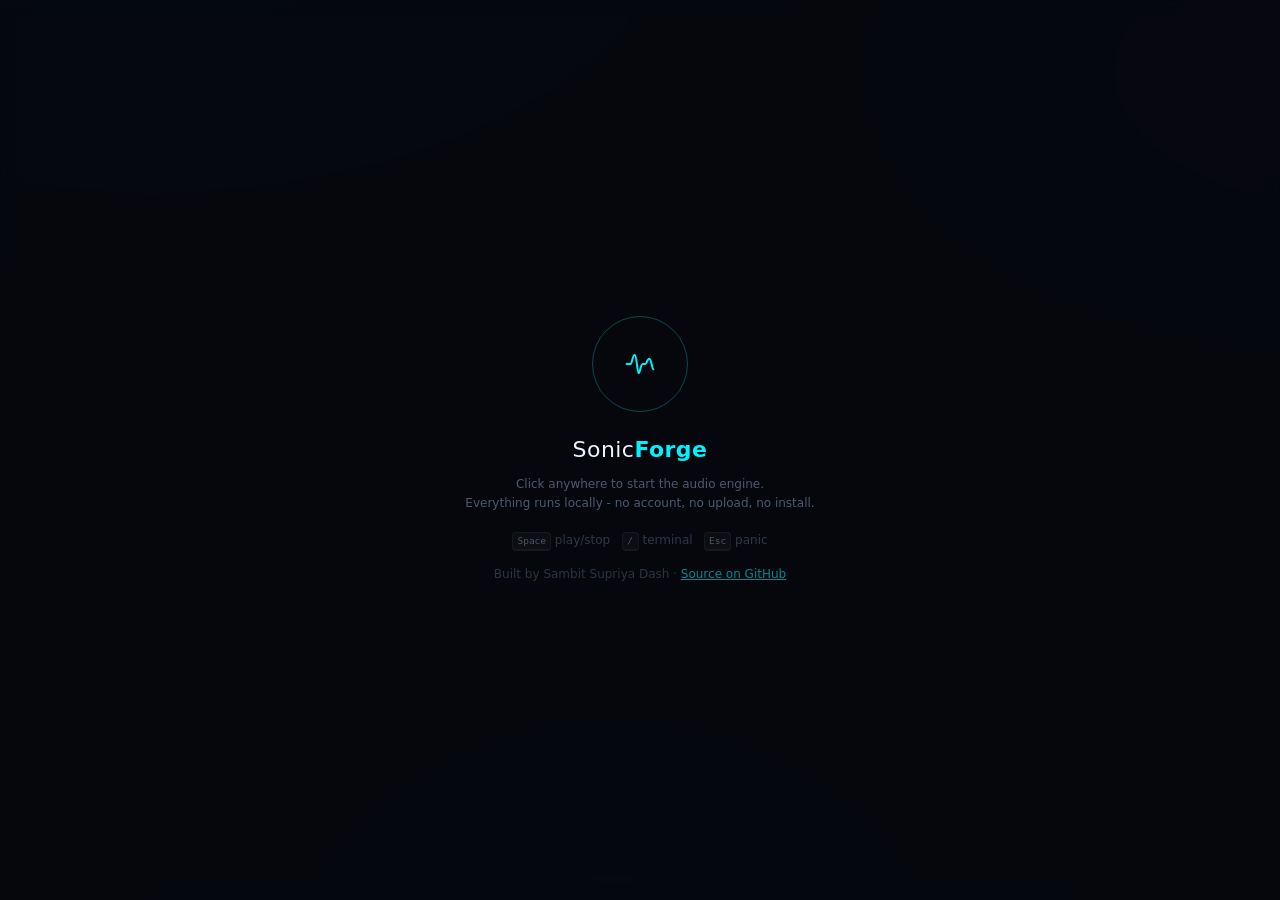
==== commit 00fe1cc7: "Use plain hyphens instead of em and en dashes 238 em dashes and 50 en dashes across the interface, t" ====
--- a/index.html
+++ b/index.html
@@ -3,15 +3,15 @@
 <head>
 <meta charset="utf-8">
 <meta name="viewport" content="width=device-width, initial-scale=1, viewport-fit=cover">
-<title>SonicForge — Precision Tone Generator, Noise Lab & 3D Spectrum Analyser</title>
-
-<meta name="description" content="A 16-channel precision tone generator, seven-colour noise lab, speaker water-eject tool, microphone room calibration and real-time 3D spectrogram. Runs entirely in your browser — nothing is uploaded, nothing is installed.">
+<title>SonicForge - Precision Tone Generator, Noise Lab & 3D Spectrum Analyser</title>
+
+<meta name="description" content="A 16-channel precision tone generator, seven-colour noise lab, speaker water-eject tool, microphone room calibration and real-time 3D spectrogram. Runs entirely in your browser - nothing is uploaded, nothing is installed.">
 <meta name="theme-color" content="#0B0F19">
 <meta name="color-scheme" content="dark">
 
 <meta property="og:type" content="website">
-<meta property="og:title" content="SonicForge — Forge any frequency">
-<meta property="og:description" content="16 parallel tone channels, Voss–McCartney pink noise, automatic speaker calibration, a scriptable terminal and a WebGL 3D spectrogram. 100% client-side, zero install.">
+<meta property="og:title" content="SonicForge - Forge any frequency">
+<meta property="og:description" content="16 parallel tone channels, Voss-McCartney pink noise, automatic speaker calibration, a scriptable terminal and a WebGL 3D spectrogram. 100% client-side, zero install.">
 <meta property="og:url" content="https://samtherocket.github.io/sonicforge/">
 <meta property="og:image" content="https://samtherocket.github.io/sonicforge/assets/og.png">
 <meta property="og:image:width" content="1200">
@@ -43,7 +43,7 @@
 <meta name="robots"
       content="index, follow, max-image-preview:large, max-snippet:-1">
 
-<meta name="twitter:title" content="SonicForge — Forge any frequency">
+<meta name="twitter:title" content="SonicForge - Forge any frequency">
 <meta name="twitter:description"
       content="16 tone channels with real phase control, seven noise
                colours, mic room calibration and a WebGL 3D spectrogram.
@@ -84,7 +84,7 @@
       "description": "A browser-based precision audio instrument: 16 tone channels with real phase control, seven noise colours, microphone room calibration, a scripting terminal and a WebGL 3D spectrogram. Runs entirely client-side with nothing uploaded, and works offline.",
       "featureList": [
         "16 independent tone channels, each with waveform, dBFS level, stereo pan, starting phase, detune and glide",
-        "True phase control — two channels 180 degrees apart cancel to exact silence",
+        "True phase control - two channels 180 degrees apart cancel to exact silence",
         "Seven noise colours: white, pink, brown, blue, violet, grey and green",
         "Microphone room calibration with a 10-band correction curve",
         "Real-time WebGL 3D spectrogram and analytic interference field",
@@ -140,7 +140,7 @@
           "name": "What frequency range can it generate?",
           "acceptedAnswer": {
             "@type": "Answer",
-            "text": "From 0.05 Hz to just below Nyquist — 24 kHz at the default 48 kHz sample rate, or 48 kHz if you switch the audio context to 96 kHz. That covers infrasonic, audible and ultrasonic bands."
+            "text": "From 0.05 Hz to just below Nyquist - 24 kHz at the default 48 kHz sample rate, or 48 kHz if you switch the audio context to 96 kHz. That covers infrasonic, audible and ultrasonic bands."
           }
         },
         {
@@ -156,7 +156,7 @@
           "name": "How does the speaker water eject work?",
           "acceptedAnswer": {
             "@type": "Answer",
-            "text": "It plays a 165 Hz pulse train at high excursion, which moves the driver far enough to physically push trapped water out of the grille. Point the speaker downward and take headphones off first — at that level in-ear playback is genuinely unsafe."
+            "text": "It plays a 165 Hz pulse train at high excursion, which moves the driver far enough to physically push trapped water out of the grille. Point the speaker downward and take headphones off first - at that level in-ear playback is genuinely unsafe."
           }
         },
         {
@@ -176,7 +176,7 @@
 <body>
 
 <!-- ====================================================================
-     Gesture unlock — every browser requires a user gesture before audio
+     Gesture unlock - every browser requires a user gesture before audio
      ==================================================================== -->
 <div
      class="unlock"
@@ -205,7 +205,7 @@
     <h1 class="unlock__title" id="unlock-title">Sonic<b>Forge</b></h1>
     <p class="unlock__sub">
       Click anywhere to start the audio engine.<br>
-      Everything runs locally — no account, no upload, no install.
+      Everything runs locally - no account, no upload, no install.
     </p>
     <p class="unlock__sub" style="margin-top:18px;opacity:.6">
       <span class="kbd">Space</span> play/stop &nbsp;
@@ -285,7 +285,7 @@
       <button
         class="btn btn--sm btn--danger"
         id="panic"
-        title="Panic — silence everything (Esc)">Panic</button>
+        title="Panic - silence everything (Esc)">Panic</button>
     </div>
 
     <div class="topbar__group">
@@ -341,7 +341,7 @@
     <div class="topbar__group">
       <span
         class="label"
-        title="Sample rate sets the Nyquist ceiling — nothing above half the
+        title="Sample rate sets the Nyquist ceiling - nothing above half the
         rate can exist">Rate</span>
       <select
         class="input input--sm"
@@ -357,7 +357,7 @@
     <div class="topbar__group">
       <label
            class="switch"
-           title="Safety limiter — prevents 16 stacked channels from clipping"
+           title="Safety limiter - prevents 16 stacked channels from clipping"
            >
         <input type="checkbox" id="limiter" checked>
         <span class="switch__track"></span>
@@ -667,7 +667,7 @@
             <div class="field grow" style="min-width:150px">
               <span
                 class="label"
-                title="Boosts masking energy across the 300–3400 Hz speech
+                title="Boosts masking energy across the 300-3400 Hz speech
                 band">Vocal shield</span>
               <div class="row">
                 <input
@@ -759,7 +759,7 @@
             role="log"
             aria-live="polite"></div>
           <div class="term__tracker" data-term="tracker" hidden>
-            <span class="term__pc" data-term="pc">—</span>
+            <span class="term__pc" data-term="pc">-</span>
             <span class="term__bar"><i data-term="bar"></i></span>
             <span class="term__count" data-term="count"></span>
           </div>
@@ -817,19 +817,19 @@
 
           <div id="cal-stats" hidden>
             <div class="kv"><span class="kv__k">Round
-            trip</span><span class="kv__v" id="cal-latency">—</span></div>
+            trip</span><span class="kv__v" id="cal-latency">-</span></div>
             <div class="kv"><span class="kv__k">Noise
-            floor</span><span class="kv__v" id="cal-floor">—</span></div>
+            floor</span><span class="kv__v" id="cal-floor">-</span></div>
             <div class="kv">
               <span class="kv__k">Confidence</span>
-              <span class="kv__v" id="cal-confidence">—</span></div>
+              <span class="kv__v" id="cal-confidence">-</span></div>
           </div>
 
           <p class="note-card" id="cal-note">
             Plays a 3&nbsp;s sweep through your speakers and listens back with
             the microphone,
             then builds a 10-band correction curve.
-            <b class="text-cyan">The audio never leaves this device</b> — the
+            <b class="text-cyan">The audio never leaves this device</b> - the
             stream is released the
             moment the measurement ends, and nothing is recorded.
           </p>
@@ -892,7 +892,7 @@
           </div>
 
           <div id="concert-live" hidden>
-            <div class="roomcode" id="concert-room">——————</div>
+            <div class="roomcode" id="concert-room">------</div>
             <div class="row" style="gap:10px;align-items:flex-start">
               <canvas
                 class="qr"
@@ -908,9 +908,9 @@
                   <span class="kv__v" id="concert-peers">0</span></div>
                 <div class="kv"><span class="kv__k">Clock
                 offset</span>
-                  <span class="kv__v" id="concert-offset">—</span></div>
+                  <span class="kv__v" id="concert-offset">-</span></div>
                 <div class="kv"><span class="kv__k">Round
-                trip</span><span class="kv__v" id="concert-rtt">—</span></div>
+                trip</span><span class="kv__v" id="concert-rtt">-</span></div>
                 <button class="btn btn--xs btn--block" id="concert-copy">Copy
                 join link</button>
               </div>
@@ -990,11 +990,11 @@
       <!-- No break between these two: they sit in an inline row with
            no separating space, so a newline would render as one. -->
       <span class="status-dot" id="dot-engine"></span><b id="st-engine">booting</b></span>
-    <span>SR <b id="st-rate">—</b></span>
-    <span>LAT <b id="st-latency">—</b></span>
+    <span>SR <b id="st-rate">-</b></span>
+    <span>LAT <b id="st-latency">-</b></span>
     <span>VOICES <b id="st-voices">0</b></span>
     <span>GR <b id="st-gr">0.0 dB</b></span>
-    <span>FPS <b id="st-fps">—</b></span>
+    <span>FPS <b id="st-fps">-</b></span>
     <span class="statusbar__spacer"></span>
     <span id="st-hint">Press <b>/</b> for the terminal</span>
   </footer>
--- a/css/theme.css
+++ b/css/theme.css
@@ -1,5 +1,5 @@
 /* ==========================================================================
-   SonicForge — Design tokens, reset, and application shell
+   SonicForge - Design tokens, reset, and application shell
    Deep onyx substrate · neon cyan actives
    · violet script accents · glassmorphism
    ========================================================================= */
@@ -331,7 +331,7 @@
   min-height: 0;
 }
 
-/* Specular top edge — the tell that sells frosted glass. */
+/* Specular top edge - the tell that sells frosted glass. */
 .panel::after {
   content: "";
   position: absolute;
@@ -348,7 +348,7 @@
 /*
  * Panels inside a scrolling rail must keep their natural height. Without this
  * they inherit flex-shrink:1, compress to fit the rail, and silently clip
- * their own copy — the calibration note loses its last line and nothing
+ * their own copy - the calibration note loses its last line and nothing
  * indicates it is missing.
  */
 .rail > .panel,
--- a/css/components.css
+++ b/css/components.css
@@ -1,5 +1,5 @@
 /* ==========================================================================
-   SonicForge — Component layer
+   SonicForge - Component layer
    ========================================================================= */
 
 /* ==========================================================================
